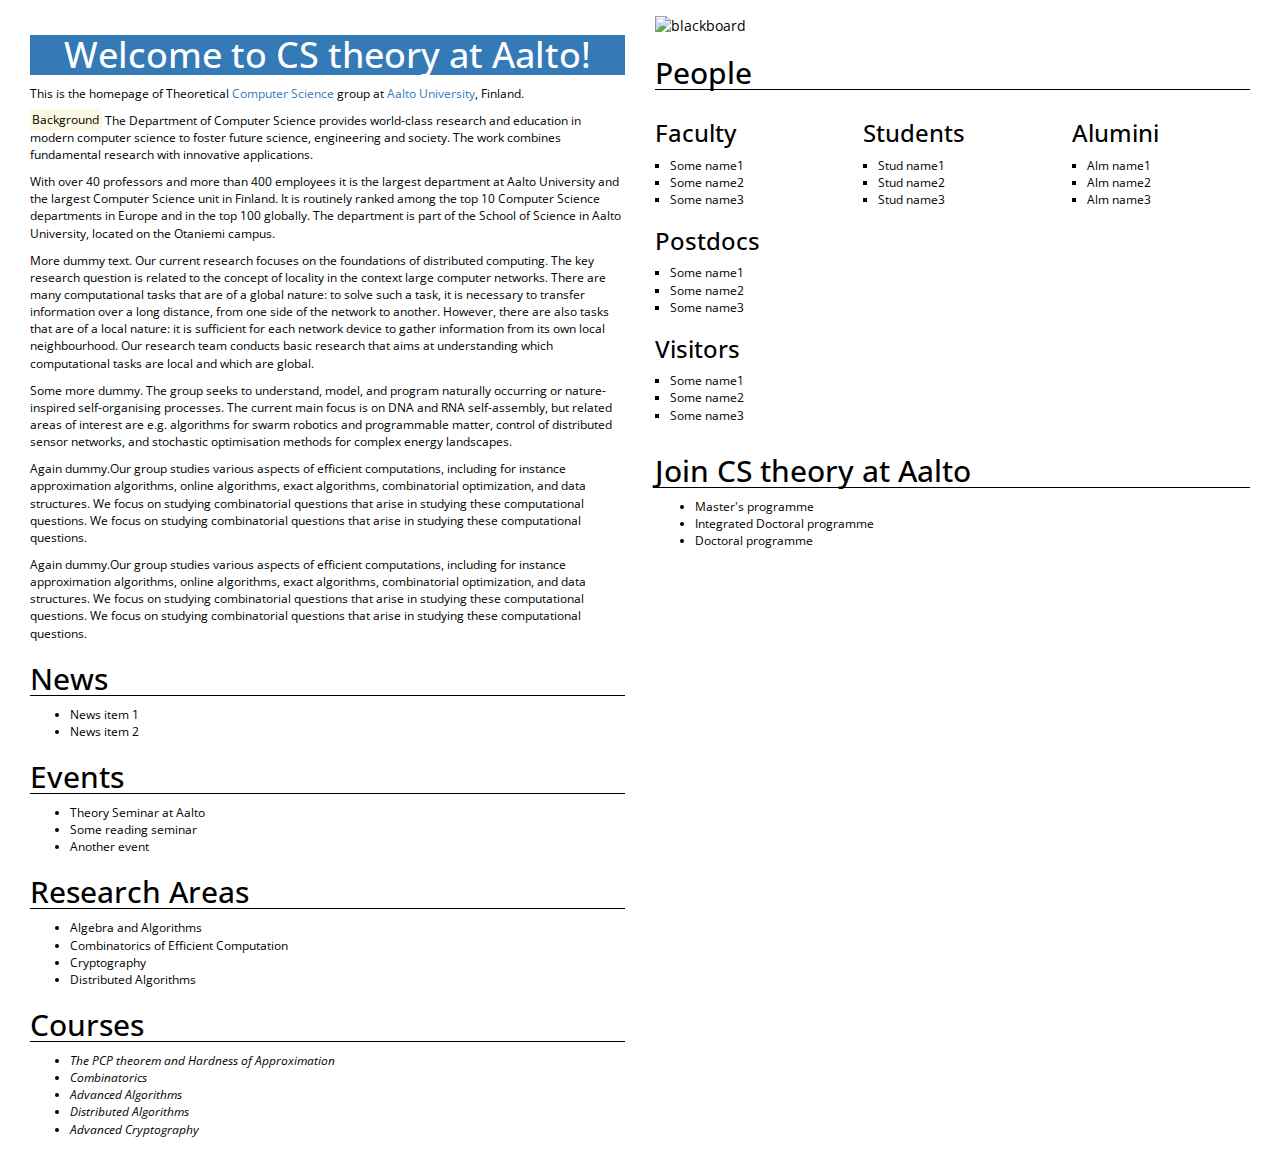
==== index.html @ 98463c2b "added basic css highlights" ====
<!DOCTYPE html>
<html>
<head>
<title>CS theory at Aalto</title>
  <meta charset="utf-8">
  <meta name="viewport" content="width=device-width, initial-scale=1">
  <link rel="stylesheet" href="https://maxcdn.bootstrapcdn.com/bootstrap/3.4.1/css/bootstrap.min.css">
  <script src="https://ajax.googleapis.com/ajax/libs/jquery/3.5.1/jquery.min.js"></script>
  <script src="https://maxcdn.bootstrapcdn.com/bootstrap/3.4.1/js/bootstrap.min.js"></script>



	<link rel="icon" type="image/svg+xml" href="res/images/favicon.svg"/>
	<link href='https://fonts.googleapis.com/css?family=Open Sans' rel='stylesheet'>
	<link rel="stylesheet" type="text/css" href="res/css/mainstyle.css">
</head>
</head>
<body>
	<div id="page-wrapper">
		<div class="container-fluid">
			<div class="row">
				<div class="col-md-6">
         <a href="#"  class="text-decoration-none"><h1 id="page-title" class="text-center bg-primary text-white polaroid">
           Welcome to CS theory at Aalto! 
          </h1> </a>
		  <p> This is the homepage of Theoretical <a href="https://www.aalto.fi/en/department-of-computer-science">Computer Science</a> group at <a href="https://www.aalto.fi/en">Aalto University</a>, Finland.
		  
		  <p> <mark>Background</mark> The Department of Computer Science provides world-class research and education in modern computer science to foster future science, engineering and society. The work combines fundamental research with innovative applications.<p>

		  <p> With over 40 professors and more than 400 employees it is the largest department at Aalto University and the largest Computer Science unit in Finland. It is routinely ranked among the top 10 Computer Science departments in Europe and in the top 100 globally. The department is part of the School of Science in Aalto University, located on the Otaniemi campus. <p>
		  
		  <p> More dummy text. Our current research focuses on the foundations of distributed computing. The key research question is related to the concept of locality in the context large computer networks. There are many computational tasks that are of a global nature: to solve such a task, it is necessary to transfer information over a long distance, from one side of the network to another. However, there are also tasks that are of a local nature: it is sufficient for each network device to gather information from its own local neighbourhood. Our research team conducts basic research that aims at understanding which computational tasks are local and which are global.<p>
		  
		  <p> Some more dummy. The group seeks to understand, model, and program naturally occurring or nature-inspired self-organising processes. The current main focus is on DNA and RNA self-assembly, but related areas of interest are e.g. algorithms for swarm robotics and programmable matter, control of distributed sensor networks, and stochastic optimisation methods for complex energy landscapes.<p>
		  
		  <p> Again dummy.Our group studies various aspects of efficient computations, including for instance approximation algorithms, online algorithms, exact algorithms, combinatorial optimization, and data structures. We focus on studying combinatorial questions that arise in studying these computational questions. We focus on studying combinatorial questions that arise in studying these computational questions. <p>
		  
		  <p> Again dummy.Our group studies various aspects of efficient computations, including for instance approximation algorithms, online algorithms, exact algorithms, combinatorial optimization, and data structures. We focus on studying combinatorial questions that arise in studying these computational questions. We focus on studying combinatorial questions that arise in studying these computational questions. <p>		  
        
		<h2> News</h2>
		<ul>
		<li> News item 1 </li>
		<li> News item 2 </li>
		</ul>

		<h2> Events</h2>
		<ul>
		<li> Theory Seminar at Aalto </li>
		<li> Some reading seminar </li>
		<li> Another event </li>
		</ul>
		
		<h2> Research Areas</h2>
		<ul>
		<li> Algebra and Algorithms </li>
		<li> Combinatorics of Efficient Computation </li>
		<li> Cryptography </li>
		<li> Distributed Algorithms </li>
		</ul>		

		
		<h2> Courses</h2>
		<ul>
		<li class="course-name"> The PCP theorem and Hardness of Approximation </li>
		<li class="course-name"> Combinatorics </li>
		<li class="course-name"> Advanced Algorithms </li>
		<li class="course-name"> Distributed Algorithms </li>
		<li class="course-name"> Advanced Cryptography </li>
		</ul>		
		

		</div>
		<div class="col-md-6">
		  <div class="polaroid">
			<img src="res/images/blackboard-pic.jpg" class="img-fluid" alt="blackboard">
          </div>
		  <h2> People</h2>
			<div class="row">
				<div class="col-md-4">
				<h3>Faculty</h3>
				<ul class="inlinelist">
				<li> Some name1 </li>
				<li> Some name2 </li>
				<li> Some name3 </li>
				</ul>
				<h3>Postdocs</h3>
				<ul class="inlinelist">
				<li> Some name1 </li>
				<li> Some name2 </li>
				<li> Some name3 </li>
				</ul>				
				<h3>Visitors</h3>
				<ul class="inlinelist">
				<li> Some name1 </li>
				<li> Some name2 </li>
				<li> Some name3 </li>
				</ul>				
				
				</div>
				<div class="col-md-4">
				<h3>Students</h3>
				<ul class="inlinelist">
				<li> Stud name1 </li>
				<li> Stud name2 </li>
				<li> Stud name3 </li>
				</ul>				
				</div>
				<div class="col-md-4">
				<h3>Alumini</h3>
				<ul class="inlinelist">
				<li> Alm name1 </li>
				<li> Alm name2 </li>
				<li> Alm name3 </li>
				</ul>				
				</div>
			</div>	
			
		<h2> Join CS theory at Aalto</h2>
		<ul>
		<li> Master's programme </li>
		<li> Integrated Doctoral programme </li>
		<li> Doctoral programme </li>
		</ul>				

		
        </div>
      </div>
    </div>
  </div>
</body>
</html>
---- res/css/mainstyle.css ----
body{
  padding: 15px;
  color: black;
  font-family: 'Open Sans', sans-serif;;
}


img { 
  max-width: 100%; 
  height: auto;
}

p,li {
	font-size:12px;
}

.inlinelist { 
	list-style-type:square;
    padding-left:15px; 
}


h2{border-bottom:solid black 1px;}

.course-name {
	font-style:italic;
}
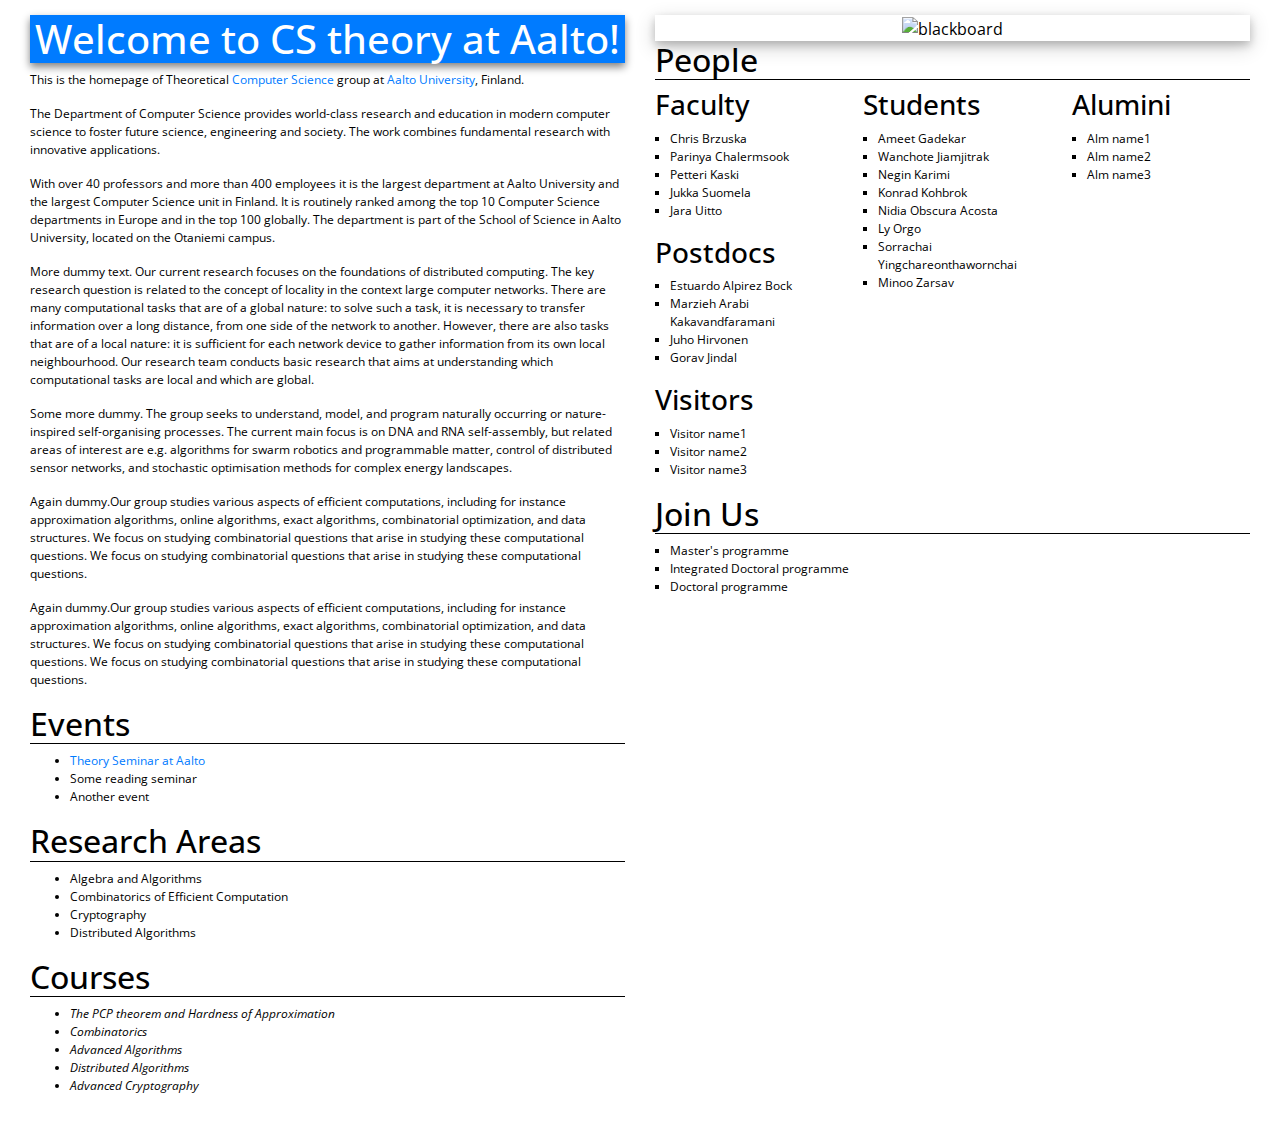
==== commit 7a7780de: "added people names" ====
--- a/index.html
+++ b/index.html
@@ -2,12 +2,19 @@
 <html>
 <head>
 <title>CS theory at Aalto</title>
-  <meta charset="utf-8">
-  <meta name="viewport" content="width=device-width, initial-scale=1">
-  <link rel="stylesheet" href="https://maxcdn.bootstrapcdn.com/bootstrap/3.4.1/css/bootstrap.min.css">
-  <script src="https://ajax.googleapis.com/ajax/libs/jquery/3.5.1/jquery.min.js"></script>
-  <script src="https://maxcdn.bootstrapcdn.com/bootstrap/3.4.1/js/bootstrap.min.js"></script>
+	<meta charset="utf-8">
+	<meta name="viewport" content="width=device-width, initial-scale=1">
+	<!-- Latest compiled and minified CSS -->
+	<link rel="stylesheet" href="https://maxcdn.bootstrapcdn.com/bootstrap/4.5.0/css/bootstrap.min.css">
 
+	<!-- jQuery library -->
+	<script src="https://ajax.googleapis.com/ajax/libs/jquery/3.5.1/jquery.min.js"></script>
+
+	<!-- Popper JS -->
+	<script src="https://cdnjs.cloudflare.com/ajax/libs/popper.js/1.16.0/umd/popper.min.js"></script>
+
+	<!-- Latest compiled JavaScript -->
+	<script src="https://maxcdn.bootstrapcdn.com/bootstrap/4.5.0/js/bootstrap.min.js"></script>
 
 
 	<link rel="icon" type="image/svg+xml" href="res/images/favicon.svg"/>
@@ -20,12 +27,12 @@
 		<div class="container-fluid">
 			<div class="row">
 				<div class="col-md-6">
-         <a href="#"  class="text-decoration-none"><h1 id="page-title" class="text-center bg-primary text-white polaroid">
+         <a href="#"><h1 id="page-title" class="text-center bg-primary text-white polaroid">
            Welcome to CS theory at Aalto! 
           </h1> </a>
 		  <p> This is the homepage of Theoretical <a href="https://www.aalto.fi/en/department-of-computer-science">Computer Science</a> group at <a href="https://www.aalto.fi/en">Aalto University</a>, Finland.
 		  
-		  <p> <mark>Background</mark> The Department of Computer Science provides world-class research and education in modern computer science to foster future science, engineering and society. The work combines fundamental research with innovative applications.<p>
+		  <p> The Department of Computer Science provides world-class research and education in modern computer science to foster future science, engineering and society. The work combines fundamental research with innovative applications.<p>
 
 		  <p> With over 40 professors and more than 400 employees it is the largest department at Aalto University and the largest Computer Science unit in Finland. It is routinely ranked among the top 10 Computer Science departments in Europe and in the top 100 globally. The department is part of the School of Science in Aalto University, located on the Otaniemi campus. <p>
 		  
@@ -37,15 +44,10 @@
 		  
 		  <p> Again dummy.Our group studies various aspects of efficient computations, including for instance approximation algorithms, online algorithms, exact algorithms, combinatorial optimization, and data structures. We focus on studying combinatorial questions that arise in studying these computational questions. We focus on studying combinatorial questions that arise in studying these computational questions. <p>		  
         
-		<h2> News</h2>
-		<ul>
-		<li> News item 1 </li>
-		<li> News item 2 </li>
-		</ul>
 
 		<h2> Events</h2>
 		<ul>
-		<li> Theory Seminar at Aalto </li>
+		<li> <a href="https://users.aalto.fi/~uittoj3/seminar.html"> Theory Seminar at Aalto</a> </li>
 		<li> Some reading seminar </li>
 		<li> Another event </li>
 		</ul>
@@ -79,30 +81,38 @@
 				<div class="col-md-4">
 				<h3>Faculty</h3>
 				<ul class="inlinelist">
-				<li> Some name1 </li>
-				<li> Some name2 </li>
-				<li> Some name3 </li>
+				<li> Chris Brzuska</li> 
+				<li> Parinya Chalermsook</li> 
+				<li> Petteri Kaski</li> 
+				<li> Jukka Suomela</li> 
+				<li> Jara Uitto</li>
 				</ul>
 				<h3>Postdocs</h3>
 				<ul class="inlinelist">
-				<li> Some name1 </li>
-				<li> Some name2 </li>
-				<li> Some name3 </li>
+				<li> Estuardo Alpirez Bock</li> 
+				<li> Marzieh Arabi Kakavandfaramani</li>  
+				<li> Juho Hirvonen</li> 
+				<li> Gorav Jindal</li>  
 				</ul>				
 				<h3>Visitors</h3>
 				<ul class="inlinelist">
-				<li> Some name1 </li>
-				<li> Some name2 </li>
-				<li> Some name3 </li>
+				<li> Visitor name1 </li>
+				<li> Visitor name2 </li>
+				<li> Visitor name3 </li>
 				</ul>				
 				
 				</div>
 				<div class="col-md-4">
 				<h3>Students</h3>
 				<ul class="inlinelist">
-				<li> Stud name1 </li>
-				<li> Stud name2 </li>
-				<li> Stud name3 </li>
+				<li> Ameet Gadekar</li> 
+				<li> Wanchote Jiamjitrak</li> 
+				<li> Negin Karimi</li> 
+				<li> Konrad Kohbrok</li> 
+				<li> Nidia Obscura Acosta</li> 
+				<li> Ly Orgo</li>
+				<li> Sorrachai Yingchareonthawornchai</li> 
+				<li> Minoo Zarsav</li> 
 				</ul>				
 				</div>
 				<div class="col-md-4">
@@ -115,8 +125,8 @@
 				</div>
 			</div>	
 			
-		<h2> Join CS theory at Aalto</h2>
-		<ul>
+		<h2> Join Us</h2>
+		<ul class ="inlinelist">
 		<li> Master's programme </li>
 		<li> Integrated Doctoral programme </li>
 		<li> Doctoral programme </li>
--- a/res/css/mainstyle.css
+++ b/res/css/mainstyle.css
@@ -21,8 +21,21 @@
 }
 
 
+h1{box-shadow: 0px 4px 8px grey;}
 h2{border-bottom:solid black 1px;}
 
 .course-name {
 	font-style:italic;
 }
+
+div.polaroid {
+  box-shadow: 0 4px 8px 0 rgba(0, 0, 0, 0.2), 0 6px 20px 0 rgba(0, 0, 0, 0.19);
+  text-align: center;
+}
+
+h2:hover {
+    border: 2px solid #dd;
+    border-radius: 3px;
+    box-shadow: 0 4px 8px 1px rgba(113,178,189, 0.5);
+    transition: all 200ms ease-out;
+}
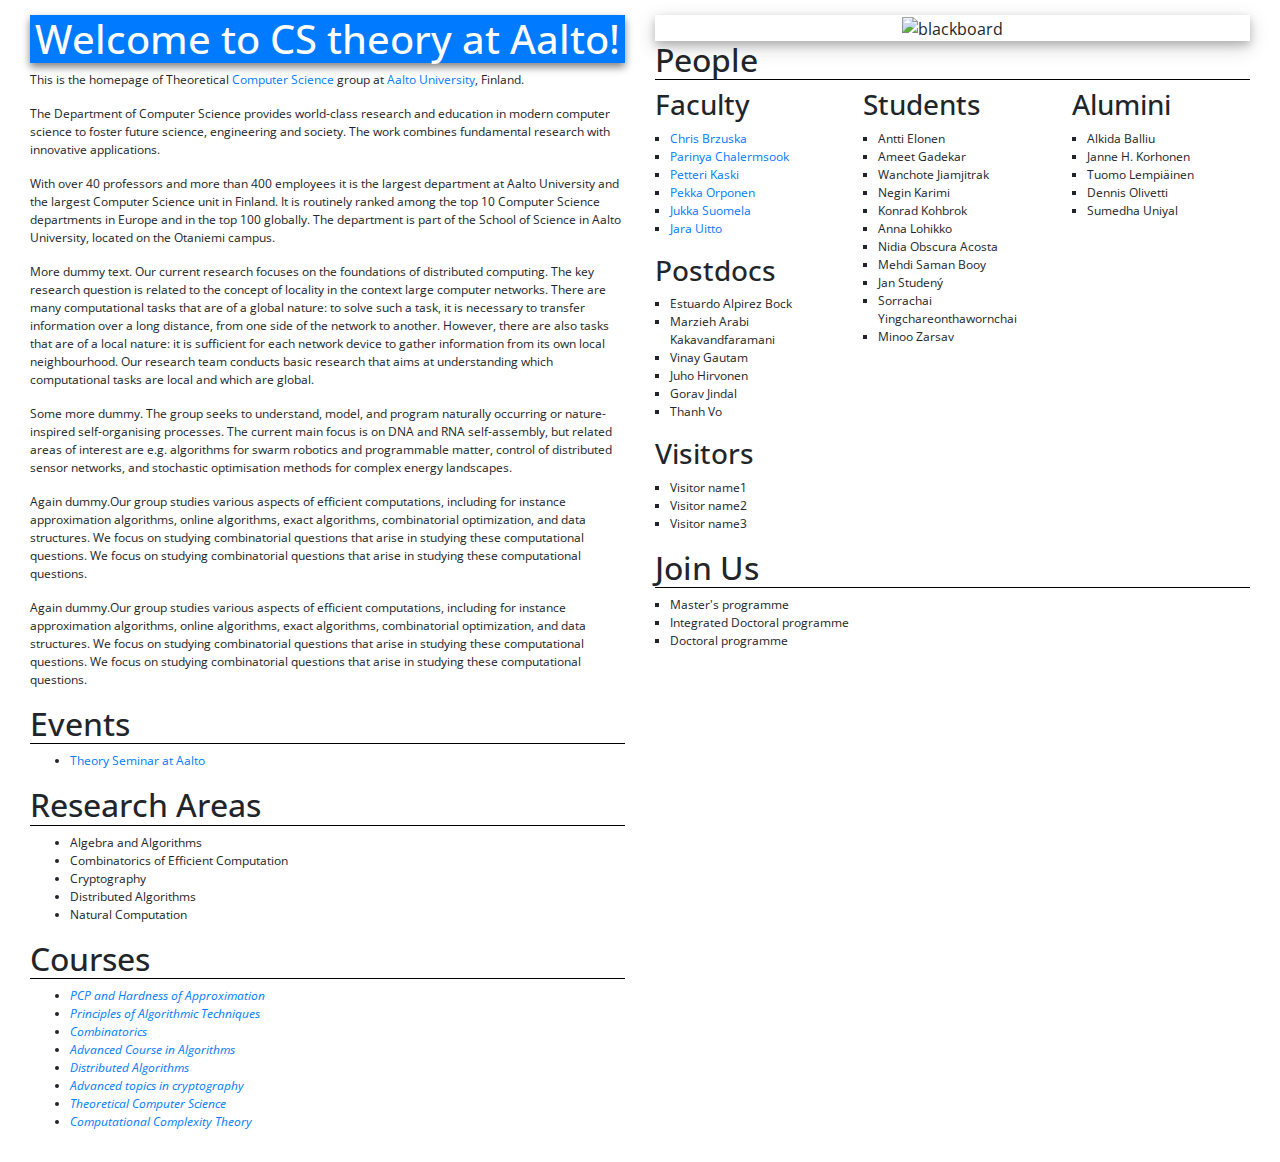
==== commit 31e7c84a: "add pekka and courses" ====
--- a/index.html
+++ b/index.html
@@ -1,141 +1,135 @@
 <!DOCTYPE html>
 <html>
-<head>
-<title>CS theory at Aalto</title>
-	<meta charset="utf-8">
-	<meta name="viewport" content="width=device-width, initial-scale=1">
-	<!-- Latest compiled and minified CSS -->
-	<link rel="stylesheet" href="https://maxcdn.bootstrapcdn.com/bootstrap/4.5.0/css/bootstrap.min.css">
-
-	<!-- jQuery library -->
-	<script src="https://ajax.googleapis.com/ajax/libs/jquery/3.5.1/jquery.min.js"></script>
-
-	<!-- Popper JS -->
-	<script src="https://cdnjs.cloudflare.com/ajax/libs/popper.js/1.16.0/umd/popper.min.js"></script>
-
-	<!-- Latest compiled JavaScript -->
-	<script src="https://maxcdn.bootstrapcdn.com/bootstrap/4.5.0/js/bootstrap.min.js"></script>
-
-
-	<link rel="icon" type="image/svg+xml" href="res/images/favicon.svg"/>
-	<link href='https://fonts.googleapis.com/css?family=Open Sans' rel='stylesheet'>
-	<link rel="stylesheet" type="text/css" href="res/css/mainstyle.css">
-</head>
+	<head>
+		<title>CS theory at Aalto</title>
+		<meta charset="utf-8">
+		<meta name="viewport" content="width=device-width, initial-scale=1">
+		<!-- Latest compiled and minified CSS -->
+		<link rel="stylesheet" href="https://maxcdn.bootstrapcdn.com/bootstrap/4.5.0/css/bootstrap.min.css">
+		<!-- jQuery library -->
+		<script src="https://ajax.googleapis.com/ajax/libs/jquery/3.5.1/jquery.min.js"></script>
+		<!-- Popper JS -->
+		<script src="https://cdnjs.cloudflare.com/ajax/libs/popper.js/1.16.0/umd/popper.min.js"></script>
+		<!-- Latest compiled JavaScript -->
+		<script src="https://maxcdn.bootstrapcdn.com/bootstrap/4.5.0/js/bootstrap.min.js"></script>
+		<link rel="icon" type="image/svg+xml" href="res/images/favicon.svg"/>
+		<link href='https://fonts.googleapis.com/css?family=Open Sans' rel='stylesheet'>
+		<link rel="stylesheet" type="text/css" href="res/css/mainstyle.css">
+	</head>
 </head>
 <body>
 	<div id="page-wrapper">
 		<div class="container-fluid">
 			<div class="row">
 				<div class="col-md-6">
-         <a href="#"><h1 id="page-title" class="text-center bg-primary text-white polaroid">
-           Welcome to CS theory at Aalto! 
-          </h1> </a>
-		  <p> This is the homepage of Theoretical <a href="https://www.aalto.fi/en/department-of-computer-science">Computer Science</a> group at <a href="https://www.aalto.fi/en">Aalto University</a>, Finland.
-		  
-		  <p> The Department of Computer Science provides world-class research and education in modern computer science to foster future science, engineering and society. The work combines fundamental research with innovative applications.<p>
-
-		  <p> With over 40 professors and more than 400 employees it is the largest department at Aalto University and the largest Computer Science unit in Finland. It is routinely ranked among the top 10 Computer Science departments in Europe and in the top 100 globally. The department is part of the School of Science in Aalto University, located on the Otaniemi campus. <p>
-		  
-		  <p> More dummy text. Our current research focuses on the foundations of distributed computing. The key research question is related to the concept of locality in the context large computer networks. There are many computational tasks that are of a global nature: to solve such a task, it is necessary to transfer information over a long distance, from one side of the network to another. However, there are also tasks that are of a local nature: it is sufficient for each network device to gather information from its own local neighbourhood. Our research team conducts basic research that aims at understanding which computational tasks are local and which are global.<p>
-		  
-		  <p> Some more dummy. The group seeks to understand, model, and program naturally occurring or nature-inspired self-organising processes. The current main focus is on DNA and RNA self-assembly, but related areas of interest are e.g. algorithms for swarm robotics and programmable matter, control of distributed sensor networks, and stochastic optimisation methods for complex energy landscapes.<p>
-		  
-		  <p> Again dummy.Our group studies various aspects of efficient computations, including for instance approximation algorithms, online algorithms, exact algorithms, combinatorial optimization, and data structures. We focus on studying combinatorial questions that arise in studying these computational questions. We focus on studying combinatorial questions that arise in studying these computational questions. <p>
-		  
-		  <p> Again dummy.Our group studies various aspects of efficient computations, including for instance approximation algorithms, online algorithms, exact algorithms, combinatorial optimization, and data structures. We focus on studying combinatorial questions that arise in studying these computational questions. We focus on studying combinatorial questions that arise in studying these computational questions. <p>		  
-        
-
-		<h2> Events</h2>
-		<ul>
-		<li> <a href="https://users.aalto.fi/~uittoj3/seminar.html"> Theory Seminar at Aalto</a> </li>
-		<li> Some reading seminar </li>
-		<li> Another event </li>
-		</ul>
-		
-		<h2> Research Areas</h2>
-		<ul>
-		<li> Algebra and Algorithms </li>
-		<li> Combinatorics of Efficient Computation </li>
-		<li> Cryptography </li>
-		<li> Distributed Algorithms </li>
-		</ul>		
-
-		
-		<h2> Courses</h2>
-		<ul>
-		<li class="course-name"> The PCP theorem and Hardness of Approximation </li>
-		<li class="course-name"> Combinatorics </li>
-		<li class="course-name"> Advanced Algorithms </li>
-		<li class="course-name"> Distributed Algorithms </li>
-		<li class="course-name"> Advanced Cryptography </li>
-		</ul>		
-		
-
+					<a href="#"><h1 id="page-title" class="text-center bg-primary text-white polaroid">
+						Welcome to CS theory at Aalto!
+					</h1> </a>
+					<p> This is the homepage of Theoretical <a href="https://www.aalto.fi/en/department-of-computer-science">Computer Science</a> group at <a href="https://www.aalto.fi/en">Aalto University</a>, Finland.</p>
+					<p> The Department of Computer Science provides world-class research and education in modern computer science to foster future science, engineering and society. The work combines fundamental research with innovative applications.</p>
+					<p> With over 40 professors and more than 400 employees it is the largest department at Aalto University and the largest Computer Science unit in Finland. It is routinely ranked among the top 10 Computer Science departments in Europe and in the top 100 globally. The department is part of the School of Science in Aalto University, located on the Otaniemi campus.</p>
+					<p> More dummy text. Our current research focuses on the foundations of distributed computing. The key research question is related to the concept of locality in the context large computer networks. There are many computational tasks that are of a global nature: to solve such a task, it is necessary to transfer information over a long distance, from one side of the network to another. However, there are also tasks that are of a local nature: it is sufficient for each network device to gather information from its own local neighbourhood. Our research team conducts basic research that aims at understanding which computational tasks are local and which are global.</p>
+					<p> Some more dummy. The group seeks to understand, model, and program naturally occurring or nature-inspired self-organising processes. The current main focus is on DNA and RNA self-assembly, but related areas of interest are e.g. algorithms for swarm robotics and programmable matter, control of distributed sensor networks, and stochastic optimisation methods for complex energy landscapes.</p>
+					<p> Again dummy.Our group studies various aspects of efficient computations, including for instance approximation algorithms, online algorithms, exact algorithms, combinatorial optimization, and data structures. We focus on studying combinatorial questions that arise in studying these computational questions. We focus on studying combinatorial questions that arise in studying these computational questions.</p>
+					<p> Again dummy.Our group studies various aspects of efficient computations, including for instance approximation algorithms, online algorithms, exact algorithms, combinatorial optimization, and data structures. We focus on studying combinatorial questions that arise in studying these computational questions. We focus on studying combinatorial questions that arise in studying these computational questions.</p>
+					
+					<h2> Events</h2>
+					<ul>
+						<li> <a href="https://users.aalto.fi/~uittoj3/seminar.html"> Theory Seminar at Aalto</a> </li>
+					</ul>
+					
+					<h2> Research Areas</h2>
+					<ul>
+						<li> Algebra and Algorithms </li>
+						<li> Combinatorics of Efficient Computation </li>
+						<li> Cryptography </li>
+						<li> Distributed Algorithms </li>
+						<li> Natural Computation </li>
+					</ul>
+					
+					<h2> Courses</h2>
+					<ul>
+						<li class="course-name"> <a href="https://mycourses.aalto.fi/course/view.php?id=26996"> PCP and Hardness of Approximation </a></li>
+						<li class="course-name"><a href="https://mycourses.aalto.fi/course/view.php?id=24334"> Principles of Algorithmic Techniques </a></li>
+						<li class="course-name"> <a href="https://mycourses.aalto.fi/course/view.php?id=24359"> Combinatorics </a></li>
+						<li class="course-name"> <a href="https://mycourses.aalto.fi/course/view.php?id=24356"> Advanced Course in Algorithms </a></li>
+						<li class="course-name"><a href="https://mycourses.aalto.fi/course/view.php?id=28195"> Distributed Algorithms </a></li>
+						<li class="course-name"><a href="https://mycourses.aalto.fi/course/view.php?id=25715"> Advanced topics in cryptography </a></li>
+						<li class="course-name"> <a href="https://mycourses.aalto.fi/course/view.php?id=24323"> Theoretical Computer Science </a></li>
+						<li class="course-name"><a href="https://mycourses.aalto.fi/course/view.php?id=24358"> Computational Complexity Theory</a></li>
+					</ul>
+				</div>
+				<div class="col-md-6">
+					<div class="polaroid">
+						<img src="res/images/blackboard-pic.jpg" class="img-fluid" alt="blackboard">
+					</div>
+					<h2> People</h2>
+					<div class="row">
+						<div class="col-md-4">
+							<h3>Faculty</h3>
+							<ul class="inlinelist">
+								<li><a href="http://www.chrisbrzuska.de/"> Chris Brzuska </a></li>
+								<li><a href="https://sites.google.com/site/parinyachalermsook/"> Parinya Chalermsook </a></li>
+								<li><a href="https://users.ics.aalto.fi/pkaski/"> Petteri Kaski </a></li>
+								<li><a href="https://users.ics.aalto.fi/orponen/"> Pekka Orponen </a></li>
+								<li><a href="https://jukkasuomela.fi/"> Jukka Suomela </a></li>
+								<li><a href="https://users.aalto.fi/~uittoj3/"> Jara Uitto </a></li>
+							</ul>
+							<h3>Postdocs</h3>
+							<ul class="inlinelist">
+								<li> Estuardo Alpirez Bock</li>
+								<li> Marzieh Arabi Kakavandfaramani</li>
+								<li> Vinay Gautam</li>
+								<li> Juho Hirvonen</li>
+								<li> Gorav Jindal</li>
+								<li> Thanh Vo</li>
+							</ul>
+							<h3>Visitors</h3>
+							<ul class="inlinelist">
+								<li> Visitor name1 </li>
+								<li> Visitor name2 </li>
+								<li> Visitor name3 </li>
+							</ul>
+							
+						</div>
+						<div class="col-md-4">
+							<h3>Students</h3>
+							<ul class="inlinelist">
+								<li> Antti Elonen</li>
+								<li> Ameet Gadekar</li>
+								<li> Wanchote Jiamjitrak</li>
+								<li> Negin Karimi</li>
+								<li> Konrad Kohbrok</li>
+								<li> Anna Lohikko</li>
+								<li> Nidia Obscura Acosta</li>
+								<li> Mehdi Saman Booy</li>
+								<li> Jan Studený</li>
+								<li> Sorrachai Yingchareonthawornchai</li>
+								<li> Minoo Zarsav</li>
+							</ul>
+						</div>
+						<div class="col-md-4">
+							<h3>Alumini</h3>
+							<ul class="inlinelist">
+								<li> Alkida Balliu</li>
+								<li> Janne H. Korhonen </li>
+								<li> Tuomo Lempiäinen</li>
+								<li> Dennis Olivetti</li>
+								<li> Sumedha Uniyal</li>
+							</ul>
+						</div>
+					</div>
+					
+					<h2> Join Us</h2>
+					<ul class ="inlinelist">
+						<li> Master's programme </li>
+						<li> Integrated Doctoral programme </li>
+						<li> Doctoral programme </li>
+					</ul>
+					
+				</div>
+			</div>
 		</div>
-		<div class="col-md-6">
-		  <div class="polaroid">
-			<img src="res/images/blackboard-pic.jpg" class="img-fluid" alt="blackboard">
-          </div>
-		  <h2> People</h2>
-			<div class="row">
-				<div class="col-md-4">
-				<h3>Faculty</h3>
-				<ul class="inlinelist">
-				<li> Chris Brzuska</li> 
-				<li> Parinya Chalermsook</li> 
-				<li> Petteri Kaski</li> 
-				<li> Jukka Suomela</li> 
-				<li> Jara Uitto</li>
-				</ul>
-				<h3>Postdocs</h3>
-				<ul class="inlinelist">
-				<li> Estuardo Alpirez Bock</li> 
-				<li> Marzieh Arabi Kakavandfaramani</li>  
-				<li> Juho Hirvonen</li> 
-				<li> Gorav Jindal</li>  
-				</ul>				
-				<h3>Visitors</h3>
-				<ul class="inlinelist">
-				<li> Visitor name1 </li>
-				<li> Visitor name2 </li>
-				<li> Visitor name3 </li>
-				</ul>				
-				
-				</div>
-				<div class="col-md-4">
-				<h3>Students</h3>
-				<ul class="inlinelist">
-				<li> Ameet Gadekar</li> 
-				<li> Wanchote Jiamjitrak</li> 
-				<li> Negin Karimi</li> 
-				<li> Konrad Kohbrok</li> 
-				<li> Nidia Obscura Acosta</li> 
-				<li> Ly Orgo</li>
-				<li> Sorrachai Yingchareonthawornchai</li> 
-				<li> Minoo Zarsav</li> 
-				</ul>				
-				</div>
-				<div class="col-md-4">
-				<h3>Alumini</h3>
-				<ul class="inlinelist">
-				<li> Alm name1 </li>
-				<li> Alm name2 </li>
-				<li> Alm name3 </li>
-				</ul>				
-				</div>
-			</div>	
-			
-		<h2> Join Us</h2>
-		<ul class ="inlinelist">
-		<li> Master's programme </li>
-		<li> Integrated Doctoral programme </li>
-		<li> Doctoral programme </li>
-		</ul>				
-
-		
-        </div>
-      </div>
-    </div>
-  </div>
+	</div>
 </body>
 </html>--- a/res/css/mainstyle.css
+++ b/res/css/mainstyle.css
@@ -1,7 +1,6 @@
 
 body{
   padding: 15px;
-  color: black;
   font-family: 'Open Sans', sans-serif;;
 }
 
@@ -19,7 +18,9 @@
 	list-style-type:square;
     padding-left:15px; 
 }
-
+a:hover{
+  text-decoration: none;
+}
 
 h1{box-shadow: 0px 4px 8px grey;}
 h2{border-bottom:solid black 1px;}
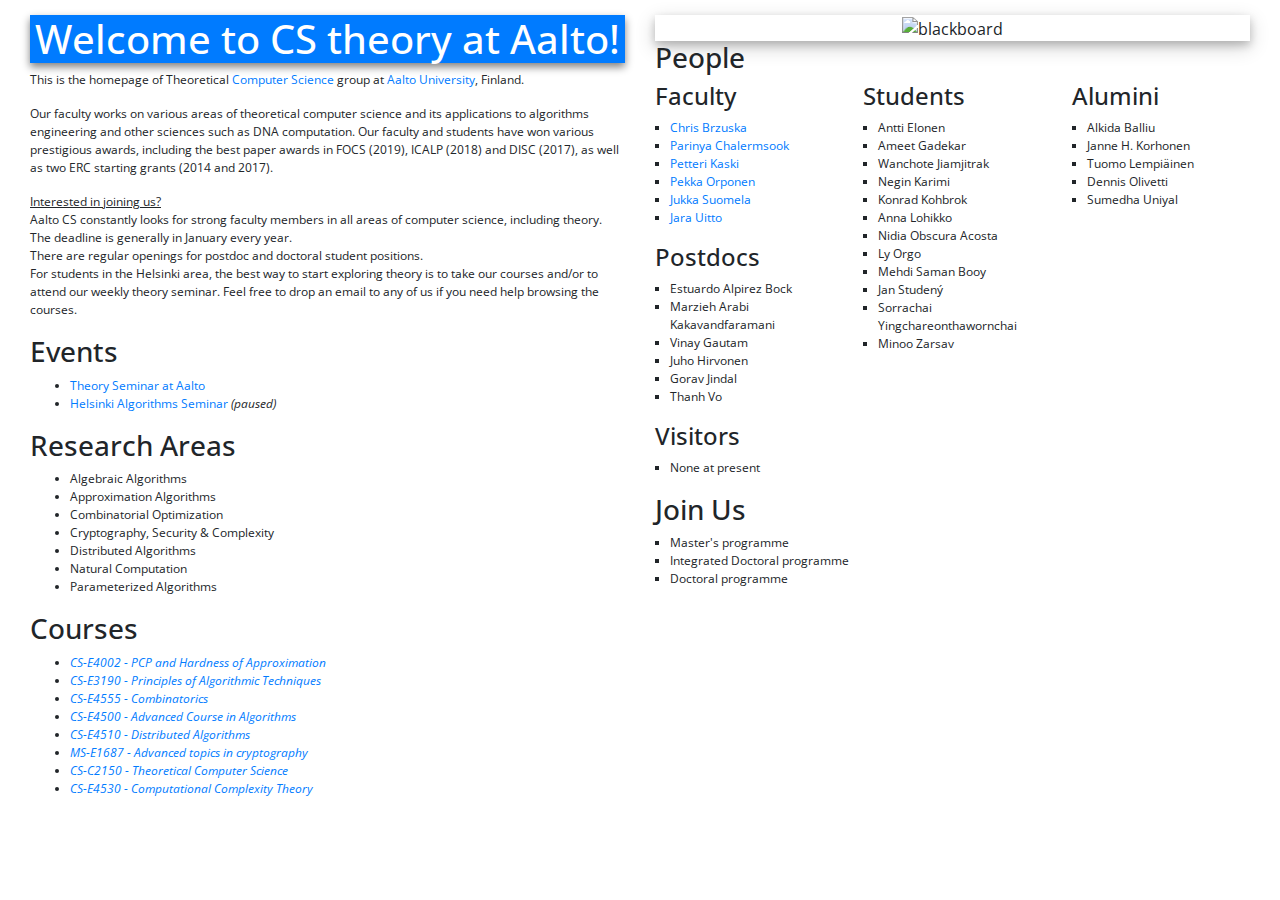
==== commit e8765302: "added course iterations and aesthetics" ====
--- a/index.html
+++ b/index.html
@@ -26,56 +26,125 @@
 						Welcome to CS theory at Aalto!
 					</h1> </a>
 					<p> This is the homepage of Theoretical <a href="https://www.aalto.fi/en/department-of-computer-science">Computer Science</a> group at <a href="https://www.aalto.fi/en">Aalto University</a>, Finland.</p>
-					<p> The Department of Computer Science provides world-class research and education in modern computer science to foster future science, engineering and society. The work combines fundamental research with innovative applications.</p>
-					<p> With over 40 professors and more than 400 employees it is the largest department at Aalto University and the largest Computer Science unit in Finland. It is routinely ranked among the top 10 Computer Science departments in Europe and in the top 100 globally. The department is part of the School of Science in Aalto University, located on the Otaniemi campus.</p>
-					<p> More dummy text. Our current research focuses on the foundations of distributed computing. The key research question is related to the concept of locality in the context large computer networks. There are many computational tasks that are of a global nature: to solve such a task, it is necessary to transfer information over a long distance, from one side of the network to another. However, there are also tasks that are of a local nature: it is sufficient for each network device to gather information from its own local neighbourhood. Our research team conducts basic research that aims at understanding which computational tasks are local and which are global.</p>
-					<p> Some more dummy. The group seeks to understand, model, and program naturally occurring or nature-inspired self-organising processes. The current main focus is on DNA and RNA self-assembly, but related areas of interest are e.g. algorithms for swarm robotics and programmable matter, control of distributed sensor networks, and stochastic optimisation methods for complex energy landscapes.</p>
-					<p> Again dummy.Our group studies various aspects of efficient computations, including for instance approximation algorithms, online algorithms, exact algorithms, combinatorial optimization, and data structures. We focus on studying combinatorial questions that arise in studying these computational questions. We focus on studying combinatorial questions that arise in studying these computational questions.</p>
-					<p> Again dummy.Our group studies various aspects of efficient computations, including for instance approximation algorithms, online algorithms, exact algorithms, combinatorial optimization, and data structures. We focus on studying combinatorial questions that arise in studying these computational questions. We focus on studying combinatorial questions that arise in studying these computational questions.</p>
-					
-					<h2> Events</h2>
+					<p> Our faculty works on various areas of theoretical computer science and its applications to algorithms engineering and other sciences such as DNA computation. Our faculty and students have won various prestigious awards, including the best paper awards in FOCS (2019), ICALP (2018) and DISC (2017), as well as two ERC starting grants (2014 and 2017). </p>
+					<p><u>Interested in joining us?</u><br>
+						Aalto CS constantly looks for strong faculty members in all areas of computer science, including theory. The deadline is generally in January every year. <br>
+					There are regular openings for postdoc and doctoral student positions.<br> For students in the Helsinki area, the best way to start exploring theory is to take our courses and/or to attend our weekly theory seminar. Feel free to drop an email to any of us if you need help browsing the courses. </p>
+					<h3> Events</h3>
 					<ul>
 						<li> <a href="https://users.aalto.fi/~uittoj3/seminar.html"> Theory Seminar at Aalto</a> </li>
-					</ul>
-					
-					<h2> Research Areas</h2>
+						<li> <a href="https://www.hiit.fi/helsinki-algorithms-seminar/"> Helsinki Algorithms Seminar</a> <i>(paused)</i></li>
+					</ul>
+					
+					<h3> Research Areas</h3>
 					<ul>
-						<li> Algebra and Algorithms </li>
-						<li> Combinatorics of Efficient Computation </li>
-						<li> Cryptography </li>
+						<li> Algebraic Algorithms </li>
+						<li> Approximation Algorithms  </li>
+						<li> Combinatorial Optimization </li>
+						<li> Cryptography, Security & Complexity </li>
 						<li> Distributed Algorithms </li>
 						<li> Natural Computation </li>
-					</ul>
-					
-					<h2> Courses</h2>
+						<li> Parameterized Algorithms </li>
+					</ul>
+					
+					<h3> Courses</h3>
 					<ul>
-						<li class="course-name"> <a href="https://mycourses.aalto.fi/course/view.php?id=26996"> PCP and Hardness of Approximation </a></li>
-						<li class="course-name"><a href="https://mycourses.aalto.fi/course/view.php?id=24334"> Principles of Algorithmic Techniques </a></li>
-						<li class="course-name"> <a href="https://mycourses.aalto.fi/course/view.php?id=24359"> Combinatorics </a></li>
-						<li class="course-name"> <a href="https://mycourses.aalto.fi/course/view.php?id=24356"> Advanced Course in Algorithms </a></li>
-						<li class="course-name"><a href="https://mycourses.aalto.fi/course/view.php?id=28195"> Distributed Algorithms </a></li>
-						<li class="course-name"><a href="https://mycourses.aalto.fi/course/view.php?id=25715"> Advanced topics in cryptography </a></li>
-						<li class="course-name"> <a href="https://mycourses.aalto.fi/course/view.php?id=24323"> Theoretical Computer Science </a></li>
-						<li class="course-name"><a href="https://mycourses.aalto.fi/course/view.php?id=24358"> Computational Complexity Theory</a></li>
+						<li class="course-name">
+							<a href="#pcpcourse" data-toggle="collapse">CS-E4002 - PCP and Hardness of Approximation</a>
+							<div id="pcpcourse" class="collapse py-1">
+								<ul class="rounded-circle">
+									<li> <a href="https://mycourses.aalto.fi/course/view.php?id=26996">2020 </a>(Joachim Spoerhase)</li>
+								</ul>
+							</div>
+						</li>
+						<li class="course-name">
+							<a href="#patcourse" data-toggle="collapse">CS-E3190 - Principles of Algorithmic Techniques</a>
+							<div id="patcourse" class="collapse py-1">
+								<ul class="rounded-circle">
+									<li><a href="https://mycourses.aalto.fi/course/view.php?id=28175"> 2020 </a>(Jara Uitto)</li>
+									<li><a href="https://mycourses.aalto.fi/course/view.php?id=24334"> 2019 </a>(Parinya Chalermsook)</li>
+									<li><a href="https://mycourses.aalto.fi/course/view.php?id=20568"> 2018 </a>(Parinya Chalermsook)</li>
+								</ul>
+							</div>
+						</li>
+						<li class="course-name">
+							<a href="#combcourse" data-toggle="collapse">CS-E4555 - Combinatorics</a>
+							<div id="combcourse" class="collapse py-1">
+								<ul class="rounded-circle">
+									<li><a href="https://mycourses.aalto.fi/course/view.php?id=24359"> 2020 </a>(Parinya Chalermsook)</li>
+									<li><a href="https://mycourses.aalto.fi/course/view.php?id=20594"> 2019 </a>(Parinya Chalermsook)</li>
+									<li><a href="https://mycourses.aalto.fi/course/view.php?id=16950"> 2018 </a>(Parinya Chalermsook)</li>
+								</ul>
+							</div>
+						</li>
+						<li class="course-name">
+							<a href="#aalgcourse" data-toggle="collapse">CS-E4500 - Advanced Course in Algorithms</a>
+							<div id="aalgcourse" class="collapse py-1">
+								<ul class="rounded-circle">
+									<li><a href="https://mycourses.aalto.fi/course/view.php?id=24356"> 2020 </a>(Petteri Kaski)</li>
+									<li><a href="https://mycourses.aalto.fi/course/view.php?id=20590"> 2019 </a>(Petteri Kaski)</li>
+									<li><a href="https://mycourses.aalto.fi/course/view.php?id=16946"> 2018 </a>(Petteri Kaski)</li>
+								</ul>
+							</div>
+						</li>
+						<li class="course-name">
+							<a href="#distcourse" data-toggle="collapse">CS-E4510 - Distributed Algorithms</a>
+							<div id="distcourse" class="collapse py-1">
+								<ul class="rounded-circle">
+									<li><a href="https://mycourses.aalto.fi/course/view.php?id=28195"> 2020 </a>(Jukka Suomela)</li>
+									<li><a href="https://mycourses.aalto.fi/course/view.php?id=24357"> 2019 </a>(Jukka Suomela)</li>
+									<li><a href="https://mycourses.aalto.fi/course/view.php?id=20591"> 2018 </a>(Jukka Suomela)</li>
+								</ul>
+							</div>
+						</li>
+						<li class="course-name">
+							<a href="#acrycourse" data-toggle="collapse">MS-E1687 - Advanced topics in cryptography</a>
+							<div id="acrycourse" class="collapse py-1">
+								<ul class="rounded-circle">
+									<li><a href="https://mycourses.aalto.fi/course/view.php?id=25715"> 2020 </a>(Chris Brzuska)</li>
+									<li><a href="https://mycourses.aalto.fi/course/view.php?id=22070"> 2019 </a>(Chris Brzuska)</li>
+								</ul>
+							</div>
+						</li>
+						<li class="course-name">
+							<a href="#tcscourse" data-toggle="collapse">CS-C2150 - Theoretical Computer Science</a>
+							<div id="tcscourse" class="collapse py-1">
+								<ul class="rounded-circle">
+									<li><a href="https://mycourses.aalto.fi/course/view.php?id=24323"> 2020 </a>(Pekka Orponen)</li>
+									<li><a href="https://mycourses.aalto.fi/course/view.php?id=20558"> 2019 </a>(Pekka Orponen)</li>
+									<li><a href="https://mycourses.aalto.fi/course/view.php?id=16907"> 2018 </a>(Pekka Orponen)</li>
+								</ul>
+							</div>
+						</li>
+						<li class="course-name">
+							<a href="#cctcourse" data-toggle="collapse">CS-E4530 - Computational Complexity Theory</a>
+							<div id="cctcourse" class="collapse py-1">
+								<ul class="rounded-circle">
+									<li><a href="https://mycourses.aalto.fi/course/view.php?id=24358"> 2020 </a>(Pekka Orponen)</li>
+									<li><a href="https://mycourses.aalto.fi/course/view.php?id=20593"> 2019 </a>(Pekka Orponen)</li>
+									<li><a href="https://mycourses.aalto.fi/course/view.php?id=16949"> 2018 </a>(Janne H. Korhonen)</li>
+								</ul>
+							</div>
+						</li>
 					</ul>
 				</div>
 				<div class="col-md-6">
 					<div class="polaroid">
 						<img src="res/images/blackboard-pic.jpg" class="img-fluid" alt="blackboard">
 					</div>
-					<h2> People</h2>
+					<h3> People</h3>
 					<div class="row">
 						<div class="col-md-4">
-							<h3>Faculty</h3>
-							<ul class="inlinelist">
-								<li><a href="http://www.chrisbrzuska.de/"> Chris Brzuska </a></li>
-								<li><a href="https://sites.google.com/site/parinyachalermsook/"> Parinya Chalermsook </a></li>
-								<li><a href="https://users.ics.aalto.fi/pkaski/"> Petteri Kaski </a></li>
-								<li><a href="https://users.ics.aalto.fi/orponen/"> Pekka Orponen </a></li>
-								<li><a href="https://jukkasuomela.fi/"> Jukka Suomela </a></li>
-								<li><a href="https://users.aalto.fi/~uittoj3/"> Jara Uitto </a></li>
-							</ul>
-							<h3>Postdocs</h3>
+							<h4>Faculty</h4>
+							<ul class="inlinelist">
+								<li class="hvrtype1"><a href="http://www.chrisbrzuska.de/"> Chris Brzuska </a></li>
+								<li class="hvrtype1"><a href="https://sites.google.com/site/parinyachalermsook/"> Parinya Chalermsook </a></li>
+								<li class="hvrtype1"><a href="https://users.ics.aalto.fi/pkaski/"> Petteri Kaski </a></li>
+								<li class="hvrtype1"><a href="https://users.ics.aalto.fi/orponen/"> Pekka Orponen </a></li>
+								<li class="hvrtype1"><a href="https://jukkasuomela.fi/"> Jukka Suomela </a></li>
+								<li class="hvrtype1"><a href="https://users.aalto.fi/~uittoj3/"> Jara Uitto </a></li>
+							</ul>
+							<h4>Postdocs</h4>
 							<ul class="inlinelist">
 								<li> Estuardo Alpirez Bock</li>
 								<li> Marzieh Arabi Kakavandfaramani</li>
@@ -84,16 +153,14 @@
 								<li> Gorav Jindal</li>
 								<li> Thanh Vo</li>
 							</ul>
-							<h3>Visitors</h3>
-							<ul class="inlinelist">
-								<li> Visitor name1 </li>
-								<li> Visitor name2 </li>
-								<li> Visitor name3 </li>
+							<h4>Visitors</h4>
+							<ul class="inlinelist">
+								<li> None at present </li>
 							</ul>
 							
 						</div>
 						<div class="col-md-4">
-							<h3>Students</h3>
+							<h4>Students</h4>
 							<ul class="inlinelist">
 								<li> Antti Elonen</li>
 								<li> Ameet Gadekar</li>
@@ -102,6 +169,7 @@
 								<li> Konrad Kohbrok</li>
 								<li> Anna Lohikko</li>
 								<li> Nidia Obscura Acosta</li>
+								<li> Ly Orgo</li>
 								<li> Mehdi Saman Booy</li>
 								<li> Jan Studený</li>
 								<li> Sorrachai Yingchareonthawornchai</li>
@@ -109,7 +177,7 @@
 							</ul>
 						</div>
 						<div class="col-md-4">
-							<h3>Alumini</h3>
+							<h4>Alumini</h4>
 							<ul class="inlinelist">
 								<li> Alkida Balliu</li>
 								<li> Janne H. Korhonen </li>
@@ -120,7 +188,7 @@
 						</div>
 					</div>
 					
-					<h2> Join Us</h2>
+					<h3> Join Us</h3>
 					<ul class ="inlinelist">
 						<li> Master's programme </li>
 						<li> Integrated Doctoral programme </li>
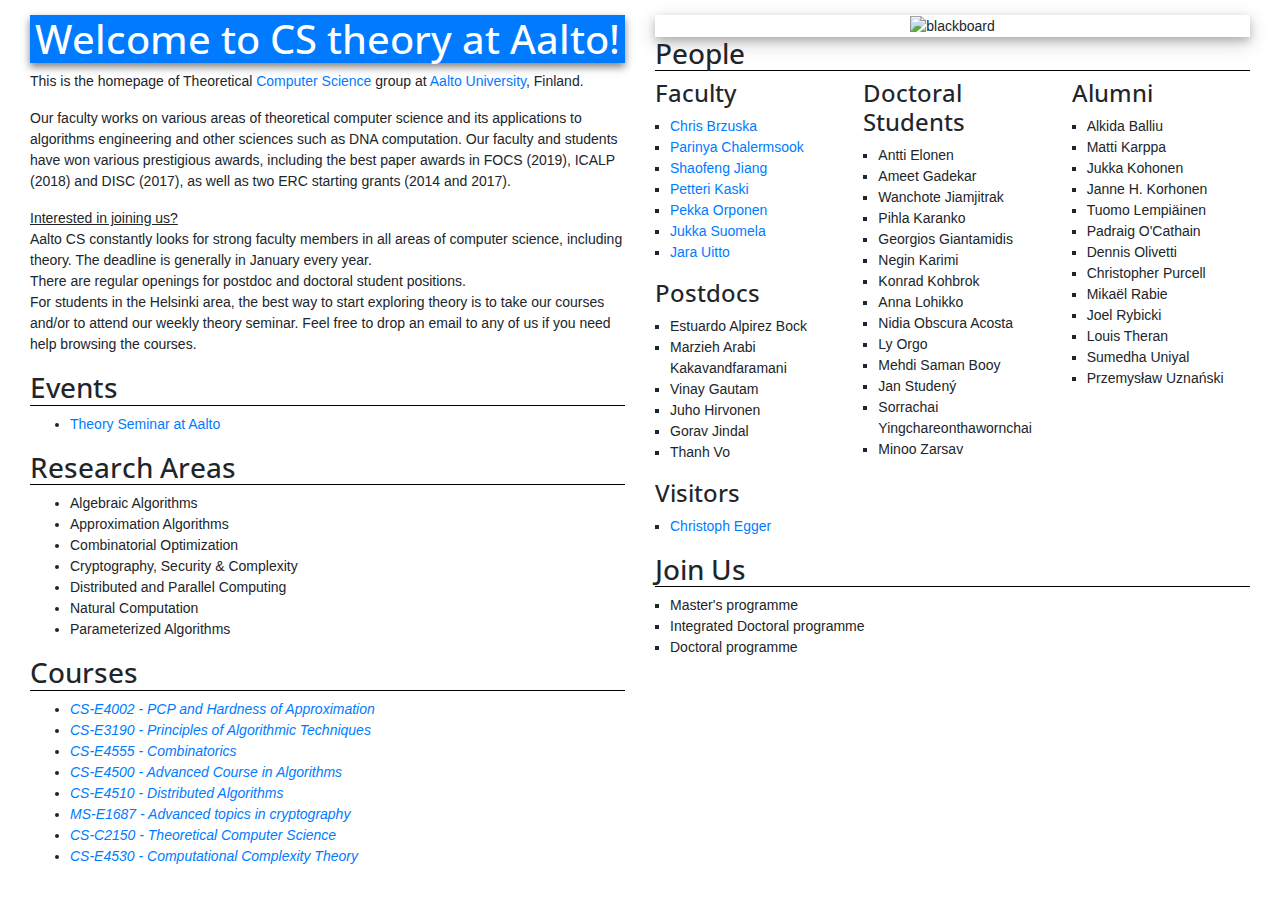
==== commit 14625f68: "added some feedback from profs" ====
--- a/index.html
+++ b/index.html
@@ -21,7 +21,7 @@
 	<div id="page-wrapper">
 		<div class="container-fluid">
 			<div class="row">
-				<div class="col-md-6">
+				<div class="col-lg-6">
 					<a href="#"><h1 id="page-title" class="text-center bg-primary text-white polaroid">
 						Welcome to CS theory at Aalto!
 					</h1> </a>
@@ -32,8 +32,8 @@
 					There are regular openings for postdoc and doctoral student positions.<br> For students in the Helsinki area, the best way to start exploring theory is to take our courses and/or to attend our weekly theory seminar. Feel free to drop an email to any of us if you need help browsing the courses. </p>
 					<h3> Events</h3>
 					<ul>
-						<li> <a href="https://users.aalto.fi/~uittoj3/seminar.html"> Theory Seminar at Aalto</a> </li>
-						<li> <a href="https://www.hiit.fi/helsinki-algorithms-seminar/"> Helsinki Algorithms Seminar</a> <i>(paused)</i></li>
+						<li class="hvrtype0"> <a href="https://users.aalto.fi/~uittoj3/seminar.html"> Theory Seminar at Aalto</a> </li>
+						<!-- <li> <a href="https://www.hiit.fi/helsinki-algorithms-seminar/"> Helsinki Algorithms Seminar</a> <i>(paused)</i></li> -->
 					</ul>
 					
 					<h3> Research Areas</h3>
@@ -42,14 +42,14 @@
 						<li> Approximation Algorithms  </li>
 						<li> Combinatorial Optimization </li>
 						<li> Cryptography, Security & Complexity </li>
-						<li> Distributed Algorithms </li>
+						<li> Distributed and Parallel Computing </li>
 						<li> Natural Computation </li>
 						<li> Parameterized Algorithms </li>
 					</ul>
 					
 					<h3> Courses</h3>
 					<ul>
-						<li class="course-name">
+						<li class="course-name hvrtype0">
 							<a href="#pcpcourse" data-toggle="collapse">CS-E4002 - PCP and Hardness of Approximation</a>
 							<div id="pcpcourse" class="collapse py-1">
 								<ul class="rounded-circle">
@@ -57,7 +57,7 @@
 								</ul>
 							</div>
 						</li>
-						<li class="course-name">
+						<li class="course-name hvrtype0">
 							<a href="#patcourse" data-toggle="collapse">CS-E3190 - Principles of Algorithmic Techniques</a>
 							<div id="patcourse" class="collapse py-1">
 								<ul class="rounded-circle">
@@ -67,7 +67,7 @@
 								</ul>
 							</div>
 						</li>
-						<li class="course-name">
+						<li class="course-name hvrtype0">
 							<a href="#combcourse" data-toggle="collapse">CS-E4555 - Combinatorics</a>
 							<div id="combcourse" class="collapse py-1">
 								<ul class="rounded-circle">
@@ -77,7 +77,7 @@
 								</ul>
 							</div>
 						</li>
-						<li class="course-name">
+						<li class="course-name hvrtype0">
 							<a href="#aalgcourse" data-toggle="collapse">CS-E4500 - Advanced Course in Algorithms</a>
 							<div id="aalgcourse" class="collapse py-1">
 								<ul class="rounded-circle">
@@ -87,17 +87,17 @@
 								</ul>
 							</div>
 						</li>
-						<li class="course-name">
+						<li class="course-name hvrtype0">
 							<a href="#distcourse" data-toggle="collapse">CS-E4510 - Distributed Algorithms</a>
 							<div id="distcourse" class="collapse py-1">
 								<ul class="rounded-circle">
 									<li><a href="https://mycourses.aalto.fi/course/view.php?id=28195"> 2020 </a>(Jukka Suomela)</li>
 									<li><a href="https://mycourses.aalto.fi/course/view.php?id=24357"> 2019 </a>(Jukka Suomela)</li>
-									<li><a href="https://mycourses.aalto.fi/course/view.php?id=20591"> 2018 </a>(Jukka Suomela)</li>
-								</ul>
-							</div>
-						</li>
-						<li class="course-name">
+									<li><a href="https://mycourses.aalto.fi/course/view.php?id=20591"> 2018 </a>(Juho Hirvonen, Jukka Suomela)</li>
+								</ul>
+							</div>
+						</li>
+						<li class="course-name hvrtype0">
 							<a href="#acrycourse" data-toggle="collapse">MS-E1687 - Advanced topics in cryptography</a>
 							<div id="acrycourse" class="collapse py-1">
 								<ul class="rounded-circle">
@@ -106,7 +106,7 @@
 								</ul>
 							</div>
 						</li>
-						<li class="course-name">
+						<li class="course-name hvrtype0">
 							<a href="#tcscourse" data-toggle="collapse">CS-C2150 - Theoretical Computer Science</a>
 							<div id="tcscourse" class="collapse py-1">
 								<ul class="rounded-circle">
@@ -116,7 +116,7 @@
 								</ul>
 							</div>
 						</li>
-						<li class="course-name">
+						<li class="course-name hvrtype0">
 							<a href="#cctcourse" data-toggle="collapse">CS-E4530 - Computational Complexity Theory</a>
 							<div id="cctcourse" class="collapse py-1">
 								<ul class="rounded-circle">
@@ -128,17 +128,18 @@
 						</li>
 					</ul>
 				</div>
-				<div class="col-md-6">
+				<div class="col-lg-6">
 					<div class="polaroid">
 						<img src="res/images/blackboard-pic.jpg" class="img-fluid" alt="blackboard">
 					</div>
 					<h3> People</h3>
 					<div class="row">
-						<div class="col-md-4">
+						<div class="col-lg-4">
 							<h4>Faculty</h4>
 							<ul class="inlinelist">
 								<li class="hvrtype1"><a href="http://www.chrisbrzuska.de/"> Chris Brzuska </a></li>
 								<li class="hvrtype1"><a href="https://sites.google.com/site/parinyachalermsook/"> Parinya Chalermsook </a></li>
+								<li class="hvrtype1"><a href="http://www.wisdom.weizmann.ac.il/~shaofeng/"> Shaofeng Jiang </a></li>
 								<li class="hvrtype1"><a href="https://users.ics.aalto.fi/pkaski/"> Petteri Kaski </a></li>
 								<li class="hvrtype1"><a href="https://users.ics.aalto.fi/orponen/"> Pekka Orponen </a></li>
 								<li class="hvrtype1"><a href="https://jukkasuomela.fi/"> Jukka Suomela </a></li>
@@ -155,16 +156,18 @@
 							</ul>
 							<h4>Visitors</h4>
 							<ul class="inlinelist">
-								<li> None at present </li>
+								<li class="hvrtype1"> <a href="https://christoph-egger.org/">Christoph Egger  </a>  </li>
 							</ul>
 							
 						</div>
-						<div class="col-md-4">
-							<h4>Students</h4>
+						<div class="col-lg-4">
+							<h4>Doctoral Students</h4>
 							<ul class="inlinelist">
 								<li> Antti Elonen</li>
 								<li> Ameet Gadekar</li>
 								<li> Wanchote Jiamjitrak</li>
+								<li> Pihla Karanko</li>
+								<li> Georgios Giantamidis</li>
 								<li> Negin Karimi</li>
 								<li> Konrad Kohbrok</li>
 								<li> Anna Lohikko</li>
@@ -176,14 +179,22 @@
 								<li> Minoo Zarsav</li>
 							</ul>
 						</div>
-						<div class="col-md-4">
-							<h4>Alumini</h4>
+						<div class="col-lg-4">
+							<h4>Alumni</h4>
 							<ul class="inlinelist">
 								<li> Alkida Balliu</li>
+								<li> Matti Karppa</li>
+								<li> Jukka Kohonen</li>
 								<li> Janne H. Korhonen </li>
 								<li> Tuomo Lempiäinen</li>
+								<li> Padraig O'Cathain</li>
 								<li> Dennis Olivetti</li>
+								<li> Christopher Purcell</li>
+								<li> Mikaël Rabie</li>
+								<li> Joel Rybicki</li>
+								<li> Louis Theran</li>
 								<li> Sumedha Uniyal</li>
+								<li> Przemysław Uznański</li>
 							</ul>
 						</div>
 					</div>
--- a/res/css/mainstyle.css
+++ b/res/css/mainstyle.css
@@ -1,17 +1,14 @@
 
 body{
+  font-size:14px;	
   padding: 15px;
-  font-family: 'Open Sans', sans-serif;;
+  /*font-family: 'Open Sans', sans-serif;;*/
 }
 
-
+h1, h2, h3, h4{font-family: 'Open Sans', sans-serif;}
 img { 
   max-width: 100%; 
   height: auto;
-}
-
-p,li {
-	font-size:12px;
 }
 
 .inlinelist { 
@@ -23,10 +20,18 @@
 }
 
 h1{box-shadow: 0px 4px 8px grey;}
-h2{border-bottom:solid black 1px;}
+h3{border-bottom:solid black 1px;}
 
 .course-name {
 	font-style:italic;
+}
+
+.course-name:hover {
+background-color: Honeydew;
+}
+
+.hvrtype1:hover {
+	background-color: Snow;
 }
 
 div.polaroid {
@@ -34,7 +39,7 @@
   text-align: center;
 }
 
-h2:hover {
+h3:hover {
     border: 2px solid #dd;
     border-radius: 3px;
     box-shadow: 0 4px 8px 1px rgba(113,178,189, 0.5);
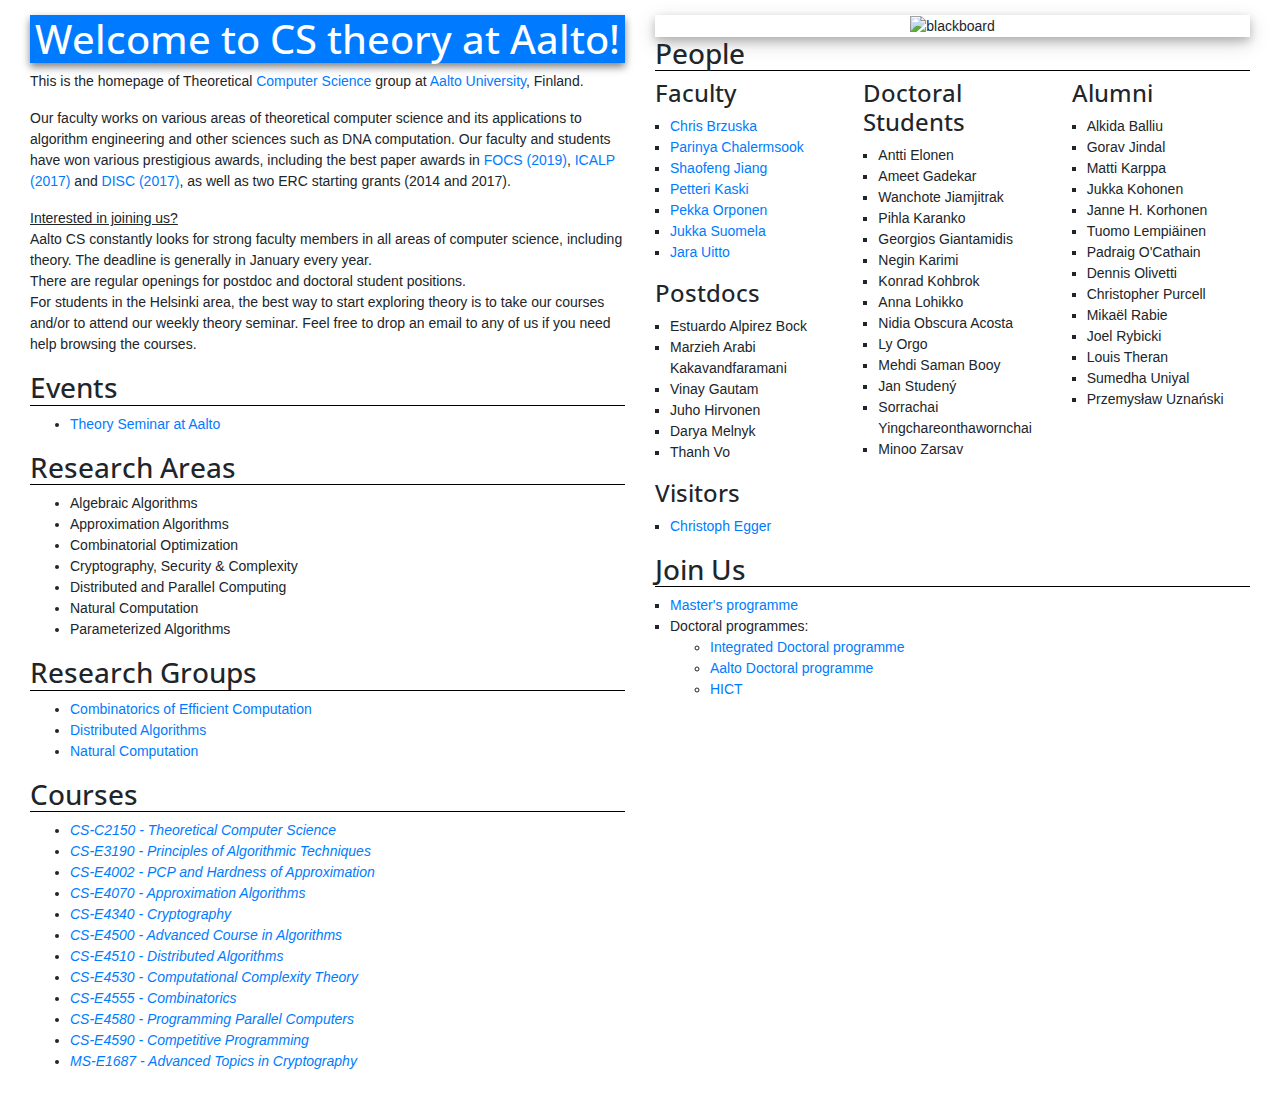
==== commit 7be90e59: "added minor changes suggested on slack" ====
--- a/index.html
+++ b/index.html
@@ -26,13 +26,13 @@
 						Welcome to CS theory at Aalto!
 					</h1> </a>
 					<p> This is the homepage of Theoretical <a href="https://www.aalto.fi/en/department-of-computer-science">Computer Science</a> group at <a href="https://www.aalto.fi/en">Aalto University</a>, Finland.</p>
-					<p> Our faculty works on various areas of theoretical computer science and its applications to algorithms engineering and other sciences such as DNA computation. Our faculty and students have won various prestigious awards, including the best paper awards in FOCS (2019), ICALP (2018) and DISC (2017), as well as two ERC starting grants (2014 and 2017). </p>
+					<p> Our faculty works on various areas of theoretical computer science and its applications to algorithm engineering and other sciences such as DNA computation. Our faculty and students have won various prestigious awards, including the best paper awards in <a href="https://doi.org/10.1109/FOCS.2019.00037">FOCS (2019)</a>, <a href="https://doi.org/10.4230/LIPIcs.ICALP.2017.91">ICALP (2017)</a> and <a href="https://doi.org/10.4230/LIPIcs.DISC.2017.19">DISC (2017)</a>, as well as two ERC starting grants (2014 and 2017). </p>
 					<p><u>Interested in joining us?</u><br>
 						Aalto CS constantly looks for strong faculty members in all areas of computer science, including theory. The deadline is generally in January every year. <br>
 					There are regular openings for postdoc and doctoral student positions.<br> For students in the Helsinki area, the best way to start exploring theory is to take our courses and/or to attend our weekly theory seminar. Feel free to drop an email to any of us if you need help browsing the courses. </p>
 					<h3> Events</h3>
 					<ul>
-						<li class="hvrtype0"> <a href="https://users.aalto.fi/~uittoj3/seminar.html"> Theory Seminar at Aalto</a> </li>
+						<li class="hvrtype0"> <a href="https://research.cs.aalto.fi/theory/seminar/seminar.html"> Theory Seminar at Aalto</a> </li>
 						<!-- <li> <a href="https://www.hiit.fi/helsinki-algorithms-seminar/"> Helsinki Algorithms Seminar</a> <i>(paused)</i></li> -->
 					</ul>
 					
@@ -46,14 +46,22 @@
 						<li> Natural Computation </li>
 						<li> Parameterized Algorithms </li>
 					</ul>
-					
+					<h3> Research Groups</h3>
+					<ul>
+						<li class="hvrtype0"> <a href="https://sites.google.com/site/parinyachalermsook/cec"> Combinatorics of Efficient Computation</a> </li>
+						<li class="hvrtype0"> <a href="https://research.cs.aalto.fi/da/">Distributed Algorithms</a> </li>
+						<li class="hvrtype0"> <a href="https://research.cs.aalto.fi/nc/"> Natural Computation </a> </li>
+						<!-- <li class="hvrtype0"> <a href="http://old.hiit.fi/parac"> New Paradigms in Computing</a>  </li> -->
+					</ul>					
 					<h3> Courses</h3>
 					<ul>
 						<li class="course-name hvrtype0">
-							<a href="#pcpcourse" data-toggle="collapse">CS-E4002 - PCP and Hardness of Approximation</a>
-							<div id="pcpcourse" class="collapse py-1">
-								<ul class="rounded-circle">
-									<li> <a href="https://mycourses.aalto.fi/course/view.php?id=26996">2020 </a>(Joachim Spoerhase)</li>
+							<a href="#tcscourse" data-toggle="collapse">CS-C2150 - Theoretical Computer Science</a>
+							<div id="tcscourse" class="collapse py-1">
+								<ul class="rounded-circle">
+									<li><a href="https://mycourses.aalto.fi/course/view.php?id=24323"> 2020 </a>(Pekka Orponen)</li>
+									<li><a href="https://mycourses.aalto.fi/course/view.php?id=20558"> 2019 </a>(Pekka Orponen)</li>
+									<li><a href="https://mycourses.aalto.fi/course/view.php?id=16907"> 2018 </a>(Pekka Orponen)</li>
 								</ul>
 							</div>
 						</li>
@@ -68,6 +76,62 @@
 							</div>
 						</li>
 						<li class="course-name hvrtype0">
+							<a href="#pcpcourse" data-toggle="collapse">CS-E4002 - PCP and Hardness of Approximation</a>
+							<div id="pcpcourse" class="collapse py-1">
+								<ul class="rounded-circle">
+									<li> <a href="https://mycourses.aalto.fi/course/view.php?id=26996">2020 </a>(Joachim Spoerhase)</li>
+								</ul>
+							</div>
+						</li>
+						<li class="course-name hvrtype0">
+							<a href="#apxcourse" data-toggle="collapse">CS-E4070 - Approximation Algorithms</a>
+							<div id="apxcourse" class="collapse py-1">
+								<ul class="rounded-circle">
+									<li> <a href="https://mycourses.aalto.fi/course/view.php?id=23166">2020 </a>(Joachim Spoerhase)</li>
+								</ul>
+							</div>
+						</li>						
+						<li class="course-name hvrtype0">
+							<a href="#crypcourse" data-toggle="collapse">CS-E4340 - Cryptography</a>
+							<div id="crypcourse" class="collapse py-1">
+								<ul class="rounded-circle">
+									<li> <a href="https://mycourses.aalto.fi/course/view.php?id=28188">2020 </a>(Chris Brzuska)</li>
+									<li> <a href="https://mycourses.aalto.fi/course/view.php?id=24351">2019 </a>(Chris Brzuska & Kaisa Nyberg)</li>
+									<li> <a href="https://mycourses.aalto.fi/course/view.php?id=20585">2018 </a>(Chris Brzuska & Kaisa Nyberg)</li>
+								</ul>
+							</div>
+						</li>
+						<li class="course-name hvrtype0">
+							<a href="#aalgcourse" data-toggle="collapse">CS-E4500 - Advanced Course in Algorithms</a>
+							<div id="aalgcourse" class="collapse py-1">
+								<ul class="rounded-circle">
+									<li><a href="https://mycourses.aalto.fi/course/view.php?id=24356"> 2020 </a>(Petteri Kaski)</li>
+									<li><a href="https://mycourses.aalto.fi/course/view.php?id=20590"> 2019 </a>(Petteri Kaski)</li>
+									<li><a href="https://mycourses.aalto.fi/course/view.php?id=16946"> 2018 </a>(Petteri Kaski)</li>
+								</ul>
+							</div>
+						</li>
+						<li class="course-name hvrtype0">
+							<a href="#distcourse" data-toggle="collapse">CS-E4510 - Distributed Algorithms</a>
+							<div id="distcourse" class="collapse py-1">
+								<ul class="rounded-circle">
+									<li><a href="https://mycourses.aalto.fi/course/view.php?id=28195"> 2020 </a>(Jukka Suomela)</li>
+									<li><a href="https://mycourses.aalto.fi/course/view.php?id=24357"> 2019 </a>(Jukka Suomela)</li>
+									<li><a href="https://mycourses.aalto.fi/course/view.php?id=20591"> 2018 </a>(Juho Hirvonen & Jukka Suomela)</li>
+								</ul>
+							</div>
+						</li>
+						<li class="course-name hvrtype0">
+							<a href="#cctcourse" data-toggle="collapse">CS-E4530 - Computational Complexity Theory</a>
+							<div id="cctcourse" class="collapse py-1">
+								<ul class="rounded-circle">
+									<li><a href="https://mycourses.aalto.fi/course/view.php?id=24358"> 2020 </a>(Pekka Orponen)</li>
+									<li><a href="https://mycourses.aalto.fi/course/view.php?id=20593"> 2019 </a>(Pekka Orponen)</li>
+									<li><a href="https://mycourses.aalto.fi/course/view.php?id=16949"> 2018 </a>(Janne H. Korhonen)</li>
+								</ul>
+							</div>
+						</li>
+						<li class="course-name hvrtype0">
 							<a href="#combcourse" data-toggle="collapse">CS-E4555 - Combinatorics</a>
 							<div id="combcourse" class="collapse py-1">
 								<ul class="rounded-circle">
@@ -78,51 +142,31 @@
 							</div>
 						</li>
 						<li class="course-name hvrtype0">
-							<a href="#aalgcourse" data-toggle="collapse">CS-E4500 - Advanced Course in Algorithms</a>
-							<div id="aalgcourse" class="collapse py-1">
-								<ul class="rounded-circle">
-									<li><a href="https://mycourses.aalto.fi/course/view.php?id=24356"> 2020 </a>(Petteri Kaski)</li>
-									<li><a href="https://mycourses.aalto.fi/course/view.php?id=20590"> 2019 </a>(Petteri Kaski)</li>
-									<li><a href="https://mycourses.aalto.fi/course/view.php?id=16946"> 2018 </a>(Petteri Kaski)</li>
-								</ul>
-							</div>
-						</li>
-						<li class="course-name hvrtype0">
-							<a href="#distcourse" data-toggle="collapse">CS-E4510 - Distributed Algorithms</a>
-							<div id="distcourse" class="collapse py-1">
-								<ul class="rounded-circle">
-									<li><a href="https://mycourses.aalto.fi/course/view.php?id=28195"> 2020 </a>(Jukka Suomela)</li>
-									<li><a href="https://mycourses.aalto.fi/course/view.php?id=24357"> 2019 </a>(Jukka Suomela)</li>
-									<li><a href="https://mycourses.aalto.fi/course/view.php?id=20591"> 2018 </a>(Juho Hirvonen, Jukka Suomela)</li>
-								</ul>
-							</div>
-						</li>
-						<li class="course-name hvrtype0">
-							<a href="#acrycourse" data-toggle="collapse">MS-E1687 - Advanced topics in cryptography</a>
+							<a href="#ppccourse" data-toggle="collapse">CS-E4580 - Programming Parallel Computers</a>
+							<div id="ppccourse" class="collapse py-1">
+								<ul class="rounded-circle">
+									<li><a href="https://mycourses.aalto.fi/course/view.php?id=24360"> 2020 </a>(Jukka Suomela)</li>
+									<li><a href="https://mycourses.aalto.fi/course/view.php?id=20595"> 2019 </a>(Jukka Suomela)</li>
+									<li><a href="https://mycourses.aalto.fi/course/view.php?id=16951"> 2018 </a>(Jukka Suomela)</li>
+								</ul>
+							</div>
+						</li>	
+						<li class="course-name hvrtype0">
+							<a href="#cmpcourse" data-toggle="collapse">CS-E4590 - Competitive Programming</a>
+							<div id="cmpcourse" class="collapse py-1">
+								<ul class="rounded-circle">
+									<li><a href="https://mycourses.aalto.fi/course/view.php?id=28199"> 2020 </a>(Jukka Suomela)</li>
+									<li><a href="https://mycourses.aalto.fi/course/view.php?id=24361"> 2019 </a>(Jukka Suomela)</li>
+									<li><a href="https://mycourses.aalto.fi/course/view.php?id=20596"> 2018 </a>(Jukka Suomela)</li>
+								</ul>
+							</div>
+						</li>											
+						<li class="course-name hvrtype0">
+							<a href="#acrycourse" data-toggle="collapse">MS-E1687 - Advanced Topics in Cryptography</a>
 							<div id="acrycourse" class="collapse py-1">
 								<ul class="rounded-circle">
 									<li><a href="https://mycourses.aalto.fi/course/view.php?id=25715"> 2020 </a>(Chris Brzuska)</li>
 									<li><a href="https://mycourses.aalto.fi/course/view.php?id=22070"> 2019 </a>(Chris Brzuska)</li>
-								</ul>
-							</div>
-						</li>
-						<li class="course-name hvrtype0">
-							<a href="#tcscourse" data-toggle="collapse">CS-C2150 - Theoretical Computer Science</a>
-							<div id="tcscourse" class="collapse py-1">
-								<ul class="rounded-circle">
-									<li><a href="https://mycourses.aalto.fi/course/view.php?id=24323"> 2020 </a>(Pekka Orponen)</li>
-									<li><a href="https://mycourses.aalto.fi/course/view.php?id=20558"> 2019 </a>(Pekka Orponen)</li>
-									<li><a href="https://mycourses.aalto.fi/course/view.php?id=16907"> 2018 </a>(Pekka Orponen)</li>
-								</ul>
-							</div>
-						</li>
-						<li class="course-name hvrtype0">
-							<a href="#cctcourse" data-toggle="collapse">CS-E4530 - Computational Complexity Theory</a>
-							<div id="cctcourse" class="collapse py-1">
-								<ul class="rounded-circle">
-									<li><a href="https://mycourses.aalto.fi/course/view.php?id=24358"> 2020 </a>(Pekka Orponen)</li>
-									<li><a href="https://mycourses.aalto.fi/course/view.php?id=20593"> 2019 </a>(Pekka Orponen)</li>
-									<li><a href="https://mycourses.aalto.fi/course/view.php?id=16949"> 2018 </a>(Janne H. Korhonen)</li>
 								</ul>
 							</div>
 						</li>
@@ -151,7 +195,7 @@
 								<li> Marzieh Arabi Kakavandfaramani</li>
 								<li> Vinay Gautam</li>
 								<li> Juho Hirvonen</li>
-								<li> Gorav Jindal</li>
+								<li> Darya Melnyk</li>
 								<li> Thanh Vo</li>
 							</ul>
 							<h4>Visitors</h4>
@@ -183,6 +227,7 @@
 							<h4>Alumni</h4>
 							<ul class="inlinelist">
 								<li> Alkida Balliu</li>
+								<li> Gorav Jindal</li>
 								<li> Matti Karppa</li>
 								<li> Jukka Kohonen</li>
 								<li> Janne H. Korhonen </li>
@@ -201,9 +246,14 @@
 					
 					<h3> Join Us</h3>
 					<ul class ="inlinelist">
-						<li> Master's programme </li>
-						<li> Integrated Doctoral programme </li>
-						<li> Doctoral programme </li>
+						<li  class="hvrtype1"><a href="https://www.aalto.fi/en/study-options/masters-programme-in-computer-communication-and-information-sciences-computer-science"> Master's programme</a> </li>
+						<li>Doctoral programmes: 
+							<ul style="list-style-type:circle;">
+							<li class="hvrtype1"> <a href="https://www.aalto.fi/en/department-of-computer-science/doctoral-track-combines-masters-and-doctoral-studies"> Integrated Doctoral programme</a></li> 
+							<li class="hvrtype1"> <a href="https://www.aalto.fi/en/study-options/aalto-doctoral-programme-in-science-0"> Aalto Doctoral programme</a></li>  
+							<li class="hvrtype1"><a href="http://www.hict.fi/"> HICT </a></li>
+						</ul>
+					</li>
 					</ul>
 					
 				</div>
--- a/res/css/mainstyle.css
+++ b/res/css/mainstyle.css
@@ -26,7 +26,7 @@
 	font-style:italic;
 }
 
-.course-name:hover {
+.hvrtype0:hover {
 background-color: Honeydew;
 }
 
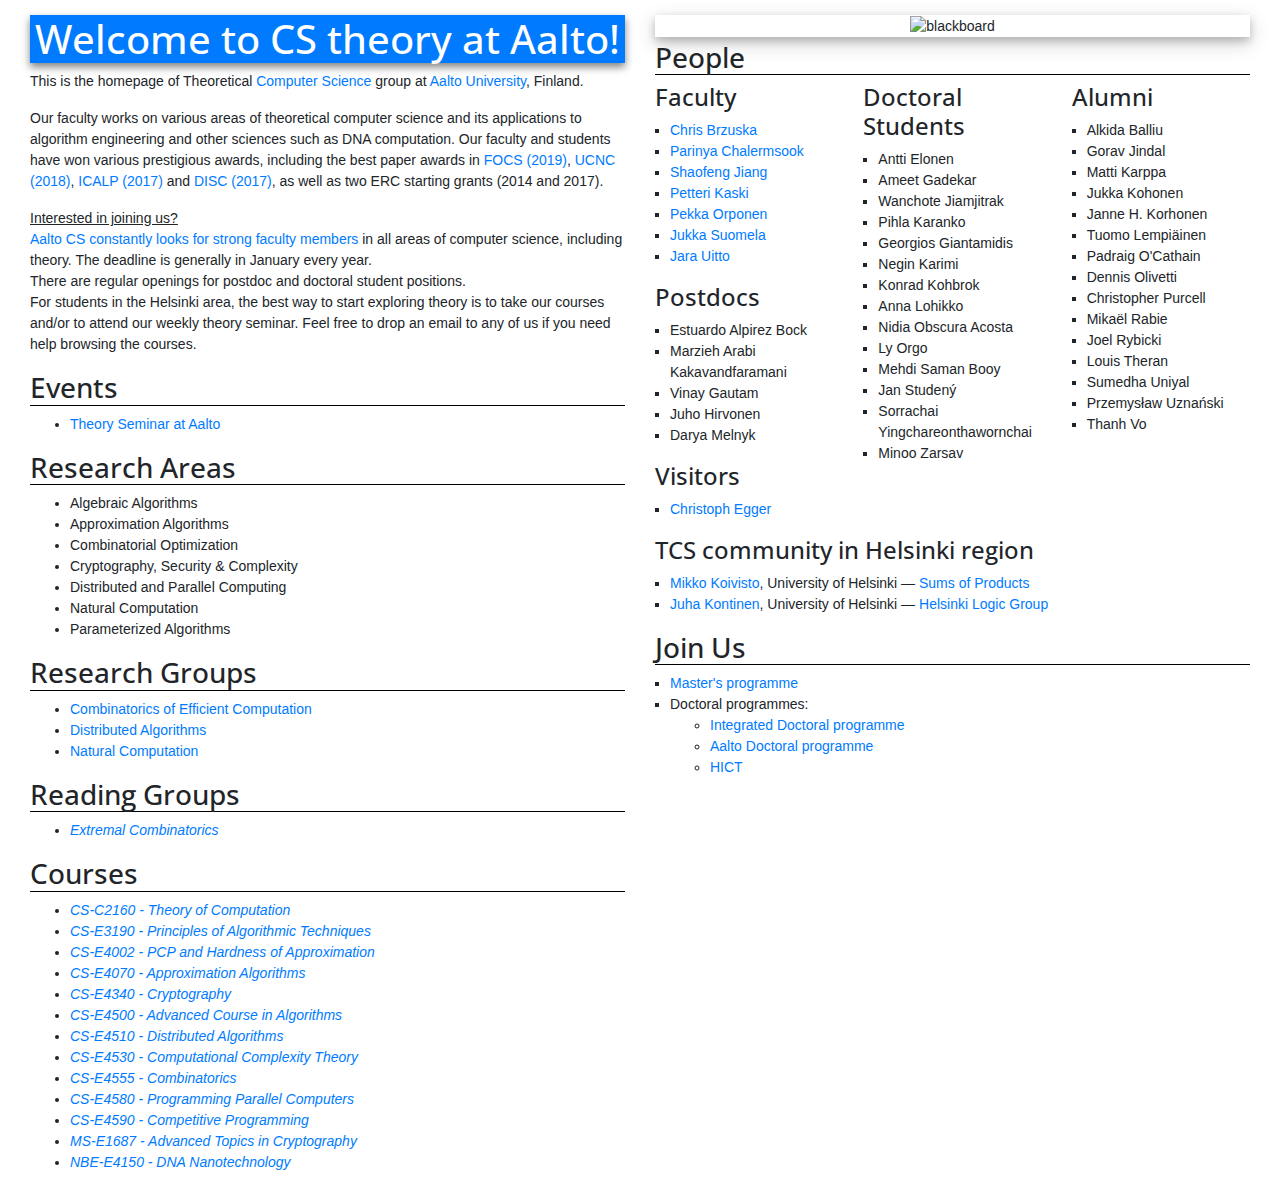
==== commit d34a91ec: "Reading group support" ====
--- a/index.html
+++ b/index.html
@@ -26,9 +26,9 @@
 						Welcome to CS theory at Aalto!
 					</h1> </a>
 					<p> This is the homepage of Theoretical <a href="https://www.aalto.fi/en/department-of-computer-science">Computer Science</a> group at <a href="https://www.aalto.fi/en">Aalto University</a>, Finland.</p>
-					<p> Our faculty works on various areas of theoretical computer science and its applications to algorithm engineering and other sciences such as DNA computation. Our faculty and students have won various prestigious awards, including the best paper awards in <a href="https://doi.org/10.1109/FOCS.2019.00037">FOCS (2019)</a>, <a href="https://doi.org/10.4230/LIPIcs.ICALP.2017.91">ICALP (2017)</a> and <a href="https://doi.org/10.4230/LIPIcs.DISC.2017.19">DISC (2017)</a>, as well as two ERC starting grants (2014 and 2017). </p>
+					<p> Our faculty works on various areas of theoretical computer science and its applications to algorithm engineering and other sciences such as DNA computation. Our faculty and students have won various prestigious awards, including the best paper awards in <a href="https://doi.org/10.1109/FOCS.2019.00037">FOCS (2019)</a>, <a href="https://doi.org/10.1007/978-3-319-92435-9_12">UCNC (2018)</a>, <a href="https://doi.org/10.4230/LIPIcs.ICALP.2017.91">ICALP (2017)</a> and <a href="https://doi.org/10.4230/LIPIcs.DISC.2017.19">DISC (2017)</a>, as well as two ERC starting grants (2014 and 2017). </p>
 					<p><u>Interested in joining us?</u><br>
-						Aalto CS constantly looks for strong faculty members in all areas of computer science, including theory. The deadline is generally in January every year. <br>
+						<a href="https://www.aalto.fi/en/open-positions/tenure-track-assistant-professors-in-computer-science"> Aalto CS constantly looks for strong faculty members</a> in all areas of computer science, including theory. The deadline is generally in January every year. <br>
 					There are regular openings for postdoc and doctoral student positions.<br> For students in the Helsinki area, the best way to start exploring theory is to take our courses and/or to attend our weekly theory seminar. Feel free to drop an email to any of us if you need help browsing the courses. </p>
 					<h3> Events</h3>
 					<ul>
@@ -52,11 +52,22 @@
 						<li class="hvrtype0"> <a href="https://research.cs.aalto.fi/da/">Distributed Algorithms</a> </li>
 						<li class="hvrtype0"> <a href="https://research.cs.aalto.fi/nc/"> Natural Computation </a> </li>
 						<!-- <li class="hvrtype0"> <a href="http://old.hiit.fi/parac"> New Paradigms in Computing</a>  </li> -->
-					</ul>					
+					</ul>
+					<h3> Reading Groups</h3>
+					<ul>
+						<li class="reading-group hvrtype0">
+							<a href="#extcomrg" data-toggle="collapse">Extremal Combinatorics</a>
+							<div id="extcomrg" class="collapse py-1">
+								<p> Based on the book <a href="https://www.springer.com/gp/book/9783642173639">Extremal Combinatorics</a> by Stasy Jukna. <br>
+								We meet approximately every second week on Wednesday from 11:00 - 12:30, currently remotely.<br> The contact person is <a href="http://www.chrisbrzuska.de/">Chris Brzuska</a>. If you are interested in this reading group, you can contact Chris. <br>
+								<a href="./reading_group/extremal.html" class="btn btn-outline-primary btn-sm" role="button">Schedule</a>
+							</div>
+						</li>
+					</ul>
 					<h3> Courses</h3>
 					<ul>
 						<li class="course-name hvrtype0">
-							<a href="#tcscourse" data-toggle="collapse">CS-C2150 - Theoretical Computer Science</a>
+							<a href="#tcscourse" data-toggle="collapse">CS-C2160 - Theory of Computation</a>
 							<div id="tcscourse" class="collapse py-1">
 								<ul class="rounded-circle">
 									<li><a href="https://mycourses.aalto.fi/course/view.php?id=24323"> 2020 </a>(Pekka Orponen)</li>
@@ -87,10 +98,10 @@
 							<a href="#apxcourse" data-toggle="collapse">CS-E4070 - Approximation Algorithms</a>
 							<div id="apxcourse" class="collapse py-1">
 								<ul class="rounded-circle">
-									<li> <a href="https://mycourses.aalto.fi/course/view.php?id=23166">2020 </a>(Joachim Spoerhase)</li>
-								</ul>
-							</div>
-						</li>						
+									<li> <a href="https://mycourses.aalto.fi/course/view.php?id=23166">2019 </a>(Joachim Spoerhase)</li>
+								</ul>
+							</div>
+						</li>
 						<li class="course-name hvrtype0">
 							<a href="#crypcourse" data-toggle="collapse">CS-E4340 - Cryptography</a>
 							<div id="crypcourse" class="collapse py-1">
@@ -150,7 +161,7 @@
 									<li><a href="https://mycourses.aalto.fi/course/view.php?id=16951"> 2018 </a>(Jukka Suomela)</li>
 								</ul>
 							</div>
-						</li>	
+						</li>
 						<li class="course-name hvrtype0">
 							<a href="#cmpcourse" data-toggle="collapse">CS-E4590 - Competitive Programming</a>
 							<div id="cmpcourse" class="collapse py-1">
@@ -160,13 +171,23 @@
 									<li><a href="https://mycourses.aalto.fi/course/view.php?id=20596"> 2018 </a>(Jukka Suomela)</li>
 								</ul>
 							</div>
-						</li>											
+						</li>
 						<li class="course-name hvrtype0">
 							<a href="#acrycourse" data-toggle="collapse">MS-E1687 - Advanced Topics in Cryptography</a>
 							<div id="acrycourse" class="collapse py-1">
 								<ul class="rounded-circle">
 									<li><a href="https://mycourses.aalto.fi/course/view.php?id=25715"> 2020 </a>(Chris Brzuska)</li>
 									<li><a href="https://mycourses.aalto.fi/course/view.php?id=22070"> 2019 </a>(Chris Brzuska)</li>
+								</ul>
+							</div>
+						</li>
+						<li class="course-name hvrtype0">
+							<a href="#dnacourse" data-toggle="collapse">NBE-E4150 - DNA Nanotechnology</a>
+							<div id="dnacourse" class="collapse py-1">
+								<ul class="rounded-circle">
+									<li><a href="https://mycourses.aalto.fi/course/view.php?id=29781"> 2020 </a>(Pekka Orponen & Anton Kuzyk)</li>
+									<li><a href="https://mycourses.aalto.fi/course/view.php?id=25849"> 2019 </a>(Pekka Orponen & Anton Kuzyk)</li>
+									<li><a href="https://mycourses.aalto.fi/course/view.php?id=22204"> 2018 </a>(Pekka Orponen & Anton Kuzyk)</li>
 								</ul>
 							</div>
 						</li>
@@ -185,7 +206,7 @@
 								<li class="hvrtype1"><a href="https://sites.google.com/site/parinyachalermsook/"> Parinya Chalermsook </a></li>
 								<li class="hvrtype1"><a href="http://www.wisdom.weizmann.ac.il/~shaofeng/"> Shaofeng Jiang </a></li>
 								<li class="hvrtype1"><a href="https://users.ics.aalto.fi/pkaski/"> Petteri Kaski </a></li>
-								<li class="hvrtype1"><a href="https://users.ics.aalto.fi/orponen/"> Pekka Orponen </a></li>
+								<li class="hvrtype1"><a href="https://www.aalto.fi/en/people/pekka-orponen"> Pekka Orponen </a></li>
 								<li class="hvrtype1"><a href="https://jukkasuomela.fi/"> Jukka Suomela </a></li>
 								<li class="hvrtype1"><a href="https://users.aalto.fi/~uittoj3/"> Jara Uitto </a></li>
 							</ul>
@@ -196,7 +217,6 @@
 								<li> Vinay Gautam</li>
 								<li> Juho Hirvonen</li>
 								<li> Darya Melnyk</li>
-								<li> Thanh Vo</li>
 							</ul>
 							<h4>Visitors</h4>
 							<ul class="inlinelist">
@@ -240,6 +260,16 @@
 								<li> Louis Theran</li>
 								<li> Sumedha Uniyal</li>
 								<li> Przemysław Uznański</li>
+								<li> Thanh Vo</li>
+							</ul>
+						</div>
+					</div>
+					<div class="row">
+						<div class="col-lg-12">
+							<h4>TCS community in Helsinki region</h4>
+							<ul class="inlinelist">
+								<li> <a href="https://www.cs.helsinki.fi/u/mkhkoivi/"> Mikko Koivisto</a>, University of Helsinki — <a href="https://www.cs.helsinki.fi/u/mkhkoivi/sopu.html"> Sums of Products</a> </li>
+								<li> <a href="https://researchportal.helsinki.fi/en/persons/juha-kontinen"> Juha Kontinen</a>, University of Helsinki — <a href="https://wiki.helsinki.fi/display/Logic/Home"> Helsinki Logic Group</a> </li>
 							</ul>
 						</div>
 					</div>
@@ -247,13 +277,13 @@
 					<h3> Join Us</h3>
 					<ul class ="inlinelist">
 						<li  class="hvrtype1"><a href="https://www.aalto.fi/en/study-options/masters-programme-in-computer-communication-and-information-sciences-computer-science"> Master's programme</a> </li>
-						<li>Doctoral programmes: 
+						<li>Doctoral programmes:
 							<ul style="list-style-type:circle;">
-							<li class="hvrtype1"> <a href="https://www.aalto.fi/en/department-of-computer-science/doctoral-track-combines-masters-and-doctoral-studies"> Integrated Doctoral programme</a></li> 
-							<li class="hvrtype1"> <a href="https://www.aalto.fi/en/study-options/aalto-doctoral-programme-in-science-0"> Aalto Doctoral programme</a></li>  
-							<li class="hvrtype1"><a href="http://www.hict.fi/"> HICT </a></li>
-						</ul>
-					</li>
+								<li class="hvrtype1"> <a href="https://www.aalto.fi/en/department-of-computer-science/doctoral-track-combines-masters-and-doctoral-studies"> Integrated Doctoral programme</a></li>
+								<li class="hvrtype1"> <a href="https://www.aalto.fi/en/study-options/aalto-doctoral-programme-in-science-0"> Aalto Doctoral programme</a></li>
+								<li class="hvrtype1"><a href="http://www.hict.fi/"> HICT </a></li>
+							</ul>
+						</li>
 					</ul>
 					
 				</div>
--- a/res/css/mainstyle.css
+++ b/res/css/mainstyle.css
@@ -22,10 +22,14 @@
 h1{box-shadow: 0px 4px 8px grey;}
 h3{border-bottom:solid black 1px;}
 
+
 .course-name {
 	font-style:italic;
 }
 
+.reading-group {
+  font-style:italic;
+}
 .hvrtype0:hover {
 background-color: Honeydew;
 }
@@ -37,6 +41,7 @@
 div.polaroid {
   box-shadow: 0 4px 8px 0 rgba(0, 0, 0, 0.2), 0 6px 20px 0 rgba(0, 0, 0, 0.19);
   text-align: center;
+  margin-bottom: 4px;
 }
 
 h3:hover {
@@ -45,3 +50,14 @@
     box-shadow: 0 4px 8px 1px rgba(113,178,189, 0.5);
     transition: all 200ms ease-out;
 }
+
+
+.center {
+  display: block;
+  margin-left: auto;
+  margin-right: auto;
+  width: 50%;
+}
+cite{
+  font-size: 12px
+}